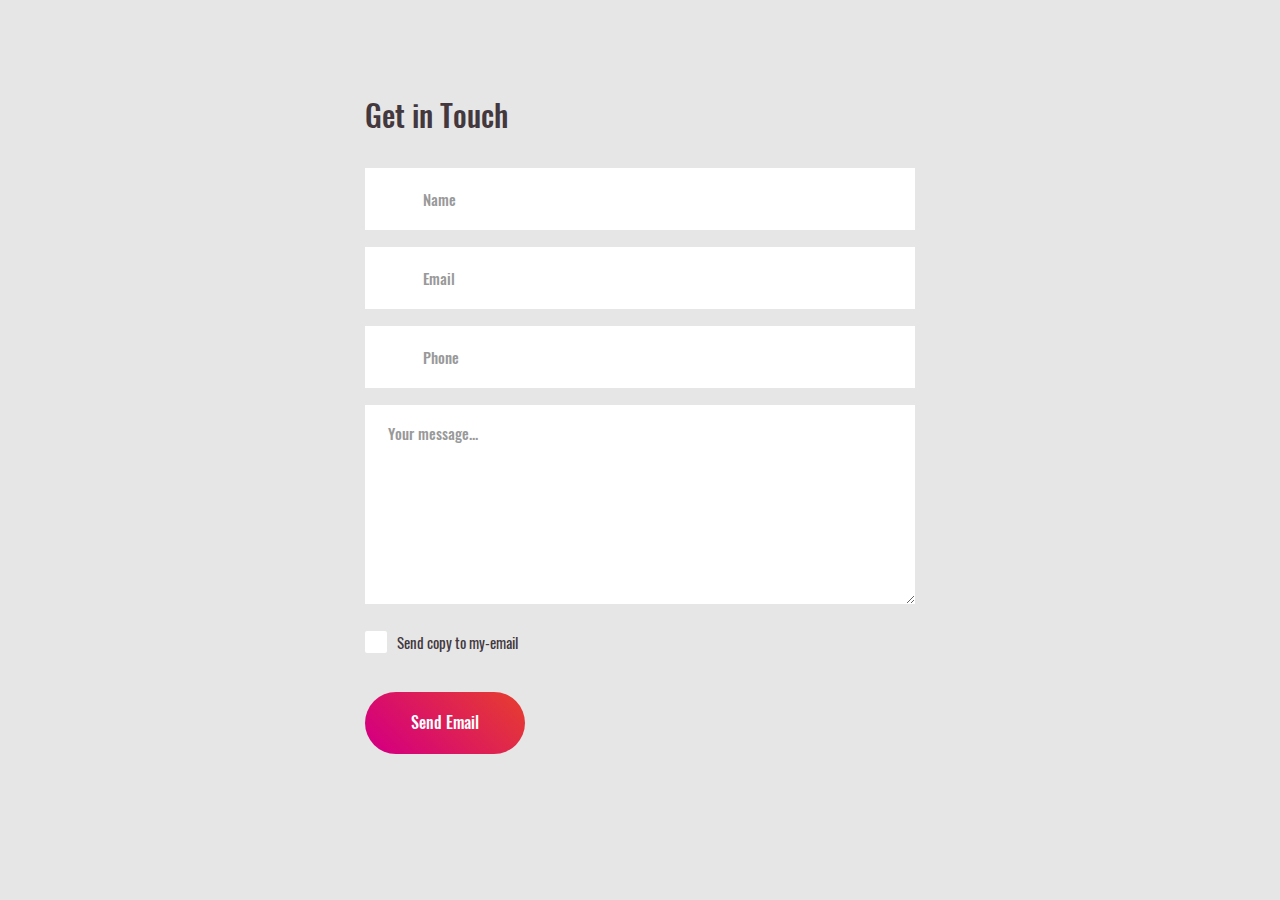
==== contact_patrick/contact_me.html @ 0216057c "added contact page" ====
<!DOCTYPE html>
<html lang="en">
<head>
	<title>Contact V7</title>
	<meta charset="UTF-8">
	<meta name="viewport" content="width=device-width, initial-scale=1">
<!--===============================================================================================-->
	<link rel="icon" type="image/png" href="images/icons/favicon.ico"/>
<!--===============================================================================================-->
	<link rel="stylesheet" type="text/css" href="vendor/bootstrap/css/bootstrap.min.css">
<!--===============================================================================================-->
	<link rel="stylesheet" type="text/css" href="fonts/font-awesome-4.7.0/css/font-awesome.min.css">
<!--===============================================================================================-->
	<link rel="stylesheet" type="text/css" href="fonts/Linearicons-Free-v1.0.0/icon-font.min.css">
<!--===============================================================================================-->
	<link rel="stylesheet" type="text/css" href="vendor/animate/animate.css">
<!--===============================================================================================-->
	<link rel="stylesheet" type="text/css" href="vendor/css-hamburgers/hamburgers.min.css">
<!--===============================================================================================-->
	<link rel="stylesheet" type="text/css" href="vendor/animsition/css/animsition.min.css">
<!--===============================================================================================-->
	<link rel="stylesheet" type="text/css" href="vendor/select2/select2.min.css">
<!--===============================================================================================-->
	<link rel="stylesheet" type="text/css" href="vendor/daterangepicker/daterangepicker.css">
<!--===============================================================================================-->
	<link rel="stylesheet" type="text/css" href="css/util.css">
	<link rel="stylesheet" type="text/css" href="css/main.css">
<!--===============================================================================================-->
</head>
<body>


	<div class="container-contact100">
		<div class="wrap-contact100">
			<form class="contact100-form validate-form">
				<span class="contact100-form-title">
					Get in Touch
				</span>

				<div class="wrap-input100 validate-input" data-validate="Name is required">
					<input class="input100" id="name" type="text" name="name" placeholder="Name">
					<label class="label-input100" for="name">
						<span class="lnr lnr-user"></span>
					</label>
				</div>

				<div class="wrap-input100 validate-input" data-validate = "Valid email is required: ex@abc.xyz">
					<input class="input100" id="email" type="text" name="email" placeholder="Email">
					<label class="label-input100" for="email">
						<span class="lnr lnr-envelope"></span>
					</label>
				</div>

				<div class="wrap-input100 validate-input" data-validate = "Phone is required">
					<input class="input100" id="phone" type="text" name="phone" placeholder="Phone">
					<label class="label-input100" for="phone">
						<span class="lnr lnr-phone-handset"></span>
					</label>
				</div>

				<div class="wrap-input100 validate-input" data-validate = "Message is required">
					<textarea class="input100" name="message" placeholder="Your message..."></textarea>
				</div>

				<div class="contact100-form-checkbox">
					<input class="input-checkbox100" id="ckb1" type="checkbox" name="copy-mail">
					<label class="label-checkbox100" for="ckb1">
						Send copy to my-email
					</label>
				</div>

				<div class="container-contact100-form-btn">
					<div class="wrap-contact100-form-btn">
						<div class="contact100-form-bgbtn"></div>
						<button class="contact100-form-btn">
							Send Email
						</button>
					</div>
				</div>
			</form>
		</div>
	</div>



	<div id="dropDownSelect1"></div>

<!--===============================================================================================-->
	<script src="vendor/jquery/jquery-3.2.1.min.js"></script>
<!--===============================================================================================-->
	<script src="vendor/animsition/js/animsition.min.js"></script>
<!--===============================================================================================-->
	<script src="vendor/bootstrap/js/popper.js"></script>
	<script src="vendor/bootstrap/js/bootstrap.min.js"></script>
<!--===============================================================================================-->
	<script src="vendor/select2/select2.min.js"></script>
<!--===============================================================================================-->
	<script src="vendor/daterangepicker/moment.min.js"></script>
	<script src="vendor/daterangepicker/daterangepicker.js"></script>
<!--===============================================================================================-->
	<script src="vendor/countdowntime/countdowntime.js"></script>
<!--===============================================================================================-->
	<script src="js/main.js"></script>

<!-- Global site tag (gtag.js) - Google Analytics -->
<script async src="https://www.googletagmanager.com/gtag/js?id=UA-23581568-13"></script>
<script>
  window.dataLayer = window.dataLayer || [];
  function gtag(){dataLayer.push(arguments);}
  gtag('js', new Date());

  gtag('config', 'UA-23581568-13');
</script>

</body>
</html>
---- contact_patrick/fonts/Linearicons-Free-v1.0.0/icon-font.min.css ----
/*
Linearicons Free v1.0.0 - https://linearicons.com/free
By Perxis - https://perxis.com
(c) 2014-2015 Perxis.com
License: https://linearicons.com/free/license
*/
@font-face{font-family:Linearicons-Free;src:url(https://cdn.linearicons.com/free/1.0.0/Linearicons-Free.eot);src:url(https://cdn.linearicons.com/free/1.0.0/Linearicons-Free.eot?#iefix) format('embedded-opentype'),url(https://cdn.linearicons.com/free/1.0.0/Linearicons-Free.woff2) format('woff2'),url(https://cdn.linearicons.com/free/1.0.0/Linearicons-Free.ttf) format('truetype'),url(https://cdn.linearicons.com/free/1.0.0/Linearicons-Free.woff) format('woff'),url(https://cdn.linearicons.com/free/1.0.0/Linearicons-Free.svg#Linearicons-Free) format('svg');font-weight:400;font-style:normal}.lnr{font-family:Linearicons-Free;speak:none;font-style:normal;font-weight:400;font-variant:normal;text-transform:none;line-height:1;-webkit-font-smoothing:antialiased;-moz-osx-font-smoothing:grayscale}.lnr-home:before{content:"\e800"}.lnr-apartment:before{content:"\e801"}.lnr-pencil:before{content:"\e802"}.lnr-magic-wand:before{content:"\e803"}.lnr-drop:before{content:"\e804"}.lnr-lighter:before{content:"\e805"}.lnr-poop:before{content:"\e806"}.lnr-sun:before{content:"\e807"}.lnr-moon:before{content:"\e808"}.lnr-cloud:before{content:"\e809"}.lnr-cloud-upload:before{content:"\e80a"}.lnr-cloud-download:before{content:"\e80b"}.lnr-cloud-sync:before{content:"\e80c"}.lnr-cloud-check:before{content:"\e80d"}.lnr-database:before{content:"\e80e"}.lnr-lock:before{content:"\e80f"}.lnr-cog:before{content:"\e810"}.lnr-trash:before{content:"\e811"}.lnr-dice:before{content:"\e812"}.lnr-heart:before{content:"\e813"}.lnr-star:before{content:"\e814"}.lnr-star-half:before{content:"\e815"}.lnr-star-empty:before{content:"\e816"}.lnr-flag:before{content:"\e817"}.lnr-envelope:before{content:"\e818"}.lnr-paperclip:before{content:"\e819"}.lnr-inbox:before{content:"\e81a"}.lnr-eye:before{content:"\e81b"}.lnr-printer:before{content:"\e81c"}.lnr-file-empty:before{content:"\e81d"}.lnr-file-add:before{content:"\e81e"}.lnr-enter:before{content:"\e81f"}.lnr-exit:before{content:"\e820"}.lnr-graduation-hat:before{content:"\e821"}.lnr-license:before{content:"\e822"}.lnr-music-note:before{content:"\e823"}.lnr-film-play:before{content:"\e824"}.lnr-camera-video:before{content:"\e825"}.lnr-camera:before{content:"\e826"}.lnr-picture:before{content:"\e827"}.lnr-book:before{content:"\e828"}.lnr-bookmark:before{content:"\e829"}.lnr-user:before{content:"\e82a"}.lnr-users:before{content:"\e82b"}.lnr-shirt:before{content:"\e82c"}.lnr-store:before{content:"\e82d"}.lnr-cart:before{content:"\e82e"}.lnr-tag:before{content:"\e82f"}.lnr-phone-handset:before{content:"\e830"}.lnr-phone:before{content:"\e831"}.lnr-pushpin:before{content:"\e832"}.lnr-map-marker:before{content:"\e833"}.lnr-map:before{content:"\e834"}.lnr-location:before{content:"\e835"}.lnr-calendar-full:before{content:"\e836"}.lnr-keyboard:before{content:"\e837"}.lnr-spell-check:before{content:"\e838"}.lnr-screen:before{content:"\e839"}.lnr-smartphone:before{content:"\e83a"}.lnr-tablet:before{content:"\e83b"}.lnr-laptop:before{content:"\e83c"}.lnr-laptop-phone:before{content:"\e83d"}.lnr-power-switch:before{content:"\e83e"}.lnr-bubble:before{content:"\e83f"}.lnr-heart-pulse:before{content:"\e840"}.lnr-construction:before{content:"\e841"}.lnr-pie-chart:before{content:"\e842"}.lnr-chart-bars:before{content:"\e843"}.lnr-gift:before{content:"\e844"}.lnr-diamond:before{content:"\e845"}.lnr-linearicons:before{content:"\e846"}.lnr-dinner:before{content:"\e847"}.lnr-coffee-cup:before{content:"\e848"}.lnr-leaf:before{content:"\e849"}.lnr-paw:before{content:"\e84a"}.lnr-rocket:before{content:"\e84b"}.lnr-briefcase:before{content:"\e84c"}.lnr-bus:before{content:"\e84d"}.lnr-car:before{content:"\e84e"}.lnr-train:before{content:"\e84f"}.lnr-bicycle:before{content:"\e850"}.lnr-wheelchair:before{content:"\e851"}.lnr-select:before{content:"\e852"}.lnr-earth:before{content:"\e853"}.lnr-smile:before{content:"\e854"}.lnr-sad:before{content:"\e855"}.lnr-neutral:before{content:"\e856"}.lnr-mustache:before{content:"\e857"}.lnr-alarm:before{content:"\e858"}.lnr-bullhorn:before{content:"\e859"}.lnr-volume-high:before{content:"\e85a"}.lnr-volume-medium:before{content:"\e85b"}.lnr-volume-low:before{content:"\e85c"}.lnr-volume:before{content:"\e85d"}.lnr-mic:before{content:"\e85e"}.lnr-hourglass:before{content:"\e85f"}.lnr-undo:before{content:"\e860"}.lnr-redo:before{content:"\e861"}.lnr-sync:before{content:"\e862"}.lnr-history:before{content:"\e863"}.lnr-clock:before{content:"\e864"}.lnr-download:before{content:"\e865"}.lnr-upload:before{content:"\e866"}.lnr-enter-down:before{content:"\e867"}.lnr-exit-up:before{content:"\e868"}.lnr-bug:before{content:"\e869"}.lnr-code:before{content:"\e86a"}.lnr-link:before{content:"\e86b"}.lnr-unlink:before{content:"\e86c"}.lnr-thumbs-up:before{content:"\e86d"}.lnr-thumbs-down:before{content:"\e86e"}.lnr-magnifier:before{content:"\e86f"}.lnr-cross:before{content:"\e870"}.lnr-menu:before{content:"\e871"}.lnr-list:before{content:"\e872"}.lnr-chevron-up:before{content:"\e873"}.lnr-chevron-down:before{content:"\e874"}.lnr-chevron-left:before{content:"\e875"}.lnr-chevron-right:before{content:"\e876"}.lnr-arrow-up:before{content:"\e877"}.lnr-arrow-down:before{content:"\e878"}.lnr-arrow-left:before{content:"\e879"}.lnr-arrow-right:before{content:"\e87a"}.lnr-move:before{content:"\e87b"}.lnr-warning:before{content:"\e87c"}.lnr-question-circle:before{content:"\e87d"}.lnr-menu-circle:before{content:"\e87e"}.lnr-checkmark-circle:before{content:"\e87f"}.lnr-cross-circle:before{content:"\e880"}.lnr-plus-circle:before{content:"\e881"}.lnr-circle-minus:before{content:"\e882"}.lnr-arrow-up-circle:before{content:"\e883"}.lnr-arrow-down-circle:before{content:"\e884"}.lnr-arrow-left-circle:before{content:"\e885"}.lnr-arrow-right-circle:before{content:"\e886"}.lnr-chevron-up-circle:before{content:"\e887"}.lnr-chevron-down-circle:before{content:"\e888"}.lnr-chevron-left-circle:before{content:"\e889"}.lnr-chevron-right-circle:before{content:"\e88a"}.lnr-crop:before{content:"\e88b"}.lnr-frame-expand:before{content:"\e88c"}.lnr-frame-contract:before{content:"\e88d"}.lnr-layers:before{content:"\e88e"}.lnr-funnel:before{content:"\e88f"}.lnr-text-format:before{content:"\e890"}.lnr-text-format-remove:before{content:"\e891"}.lnr-text-size:before{content:"\e892"}.lnr-bold:before{content:"\e893"}.lnr-italic:before{content:"\e894"}.lnr-underline:before{content:"\e895"}.lnr-strikethrough:before{content:"\e896"}.lnr-highlight:before{content:"\e897"}.lnr-text-align-left:before{content:"\e898"}.lnr-text-align-center:before{content:"\e899"}.lnr-text-align-right:before{content:"\e89a"}.lnr-text-align-justify:before{content:"\e89b"}.lnr-line-spacing:before{content:"\e89c"}.lnr-indent-increase:before{content:"\e89d"}.lnr-indent-decrease:before{content:"\e89e"}.lnr-pilcrow:before{content:"\e89f"}.lnr-direction-ltr:before{content:"\e8a0"}.lnr-direction-rtl:before{content:"\e8a1"}.lnr-page-break:before{content:"\e8a2"}.lnr-sort-alpha-asc:before{content:"\e8a3"}.lnr-sort-amount-asc:before{content:"\e8a4"}.lnr-hand:before{content:"\e8a5"}.lnr-pointer-up:before{content:"\e8a6"}.lnr-pointer-right:before{content:"\e8a7"}.lnr-pointer-down:before{content:"\e8a8"}.lnr-pointer-left:before{content:"\e8a9"}
---- contact_patrick/vendor/css-hamburgers/hamburgers.min.css ----
/*!
 * Hamburgers
 * @description Tasty CSS-animated hamburgers
 * @author Jonathan Suh @jonsuh
 * @site https://jonsuh.com/hamburgers
 * @link https://github.com/jonsuh/hamburgers
 */.hamburger{font:inherit;display:inline-block;overflow:visible;margin:0;padding:15px;cursor:pointer;transition-timing-function:linear;transition-duration:.15s;transition-property:opacity,filter;text-transform:none;color:inherit;border:0;background-color:transparent}.hamburger:hover{opacity:.7}.hamburger-box{position:relative;display:inline-block;width:40px;height:24px}.hamburger-inner{top:50%;display:block;margin-top:-2px}.hamburger-inner,.hamburger-inner:after,.hamburger-inner:before{position:absolute;width:40px;height:4px;transition-timing-function:ease;transition-duration:.15s;transition-property:transform;border-radius:4px;background-color:#000}.hamburger-inner:after,.hamburger-inner:before{display:block;content:''}.hamburger-inner:before{top:-10px}.hamburger-inner:after{bottom:-10px}.hamburger--3dx .hamburger-box{perspective:80px}.hamburger--3dx .hamburger-inner{transition:transform .2s cubic-bezier(.645,.045,.355,1),background-color 0s cubic-bezier(.645,.045,.355,1) .1s}.hamburger--3dx .hamburger-inner:after,.hamburger--3dx .hamburger-inner:before{transition:transform 0s cubic-bezier(.645,.045,.355,1) .1s}.hamburger--3dx.is-active .hamburger-inner{transform:rotateY(180deg);background-color:transparent}.hamburger--3dx.is-active .hamburger-inner:before{transform:translate3d(0,10px,0) rotate(45deg)}.hamburger--3dx.is-active .hamburger-inner:after{transform:translate3d(0,-10px,0) rotate(-45deg)}.hamburger--3dx-r .hamburger-box{perspective:80px}.hamburger--3dx-r .hamburger-inner{transition:transform .2s cubic-bezier(.645,.045,.355,1),background-color 0s cubic-bezier(.645,.045,.355,1) .1s}.hamburger--3dx-r .hamburger-inner:after,.hamburger--3dx-r .hamburger-inner:before{transition:transform 0s cubic-bezier(.645,.045,.355,1) .1s}.hamburger--3dx-r.is-active .hamburger-inner{transform:rotateY(-180deg);background-color:transparent}.hamburger--3dx-r.is-active .hamburger-inner:before{transform:translate3d(0,10px,0) rotate(45deg)}.hamburger--3dx-r.is-active .hamburger-inner:after{transform:translate3d(0,-10px,0) rotate(-45deg)}.hamburger--3dy .hamburger-box{perspective:80px}.hamburger--3dy .hamburger-inner{transition:transform .2s cubic-bezier(.645,.045,.355,1),background-color 0s cubic-bezier(.645,.045,.355,1) .1s}.hamburger--3dy .hamburger-inner:after,.hamburger--3dy .hamburger-inner:before{transition:transform 0s cubic-bezier(.645,.045,.355,1) .1s}.hamburger--3dy.is-active .hamburger-inner{transform:rotateX(-180deg);background-color:transparent}.hamburger--3dy.is-active .hamburger-inner:before{transform:translate3d(0,10px,0) rotate(45deg)}.hamburger--3dy.is-active .hamburger-inner:after{transform:translate3d(0,-10px,0) rotate(-45deg)}.hamburger--3dy-r .hamburger-box{perspective:80px}.hamburger--3dy-r .hamburger-inner{transition:transform .2s cubic-bezier(.645,.045,.355,1),background-color 0s cubic-bezier(.645,.045,.355,1) .1s}.hamburger--3dy-r .hamburger-inner:after,.hamburger--3dy-r .hamburger-inner:before{transition:transform 0s cubic-bezier(.645,.045,.355,1) .1s}.hamburger--3dy-r.is-active .hamburger-inner{transform:rotateX(180deg);background-color:transparent}.hamburger--3dy-r.is-active .hamburger-inner:before{transform:translate3d(0,10px,0) rotate(45deg)}.hamburger--3dy-r.is-active .hamburger-inner:after{transform:translate3d(0,-10px,0) rotate(-45deg)}.hamburger--arrow.is-active .hamburger-inner:before{transform:translate3d(-8px,0,0) rotate(-45deg) scaleX(.7)}.hamburger--arrow.is-active .hamburger-inner:after{transform:translate3d(-8px,0,0) rotate(45deg) scaleX(.7)}.hamburger--arrow-r.is-active .hamburger-inner:before{transform:translate3d(8px,0,0) rotate(45deg) scaleX(.7)}.hamburger--arrow-r.is-active .hamburger-inner:after{transform:translate3d(8px,0,0) rotate(-45deg) scaleX(.7)}.hamburger--arrowalt .hamburger-inner:before{transition:top .1s ease .15s,transform .15s cubic-bezier(.165,.84,.44,1)}.hamburger--arrowalt .hamburger-inner:after{transition:bottom .1s ease .15s,transform .15s cubic-bezier(.165,.84,.44,1)}.hamburger--arrowalt.is-active .hamburger-inner:before{top:0;transition:top .1s ease,transform .15s cubic-bezier(.895,.03,.685,.22) .1s;transform:translate3d(-8px,-10px,0) rotate(-45deg) scaleX(.7)}.hamburger--arrowalt.is-active .hamburger-inner:after{bottom:0;transition:bottom .1s ease,transform .15s cubic-bezier(.895,.03,.685,.22) .1s;transform:translate3d(-8px,10px,0) rotate(45deg) scaleX(.7)}.hamburger--arrowalt-r .hamburger-inner:before{transition:top .1s ease .15s,transform .15s cubic-bezier(.165,.84,.44,1)}.hamburger--arrowalt-r .hamburger-inner:after{transition:bottom .1s ease .15s,transform .15s cubic-bezier(.165,.84,.44,1)}.hamburger--arrowalt-r.is-active .hamburger-inner:before{top:0;transition:top .1s ease,transform .15s cubic-bezier(.895,.03,.685,.22) .1s;transform:translate3d(8px,-10px,0) rotate(45deg) scaleX(.7)}.hamburger--arrowalt-r.is-active .hamburger-inner:after{bottom:0;transition:bottom .1s ease,transform .15s cubic-bezier(.895,.03,.685,.22) .1s;transform:translate3d(8px,10px,0) rotate(-45deg) scaleX(.7)}.hamburger--boring .hamburger-inner,.hamburger--boring .hamburger-inner:after,.hamburger--boring .hamburger-inner:before{transition-property:none}.hamburger--boring.is-active .hamburger-inner{transform:rotate(45deg)}.hamburger--boring.is-active .hamburger-inner:before{top:0;opacity:0}.hamburger--boring.is-active .hamburger-inner:after{bottom:0;transform:rotate(-90deg)}.hamburger--collapse .hamburger-inner{top:auto;bottom:0;transition-delay:.15s;transition-timing-function:cubic-bezier(.55,.055,.675,.19);transition-duration:.15s}.hamburger--collapse .hamburger-inner:after{top:-20px;transition:top .3s cubic-bezier(.33333,.66667,.66667,1) .3s,opacity .1s linear}.hamburger--collapse .hamburger-inner:before{transition:top .12s cubic-bezier(.33333,.66667,.66667,1) .3s,transform .15s cubic-bezier(.55,.055,.675,.19)}.hamburger--collapse.is-active .hamburger-inner{transition-delay:.32s;transition-timing-function:cubic-bezier(.215,.61,.355,1);transform:translate3d(0,-10px,0) rotate(-45deg)}.hamburger--collapse.is-active .hamburger-inner:after{top:0;transition:top .3s cubic-bezier(.33333,0,.66667,.33333),opacity .1s linear .27s;opacity:0}.hamburger--collapse.is-active .hamburger-inner:before{top:0;transition:top .12s cubic-bezier(.33333,0,.66667,.33333) .18s,transform .15s cubic-bezier(.215,.61,.355,1) .42s;transform:rotate(-90deg)}.hamburger--collapse-r .hamburger-inner{top:auto;bottom:0;transition-delay:.15s;transition-timing-function:cubic-bezier(.55,.055,.675,.19);transition-duration:.15s}.hamburger--collapse-r .hamburger-inner:after{top:-20px;transition:top .3s cubic-bezier(.33333,.66667,.66667,1) .3s,opacity .1s linear}.hamburger--collapse-r .hamburger-inner:before{transition:top .12s cubic-bezier(.33333,.66667,.66667,1) .3s,transform .15s cubic-bezier(.55,.055,.675,.19)}.hamburger--collapse-r.is-active .hamburger-inner{transition-delay:.32s;transition-timing-function:cubic-bezier(.215,.61,.355,1);transform:translate3d(0,-10px,0) rotate(45deg)}.hamburger--collapse-r.is-active .hamburger-inner:after{top:0;transition:top .3s cubic-bezier(.33333,0,.66667,.33333),opacity .1s linear .27s;opacity:0}.hamburger--collapse-r.is-active .hamburger-inner:before{top:0;transition:top .12s cubic-bezier(.33333,0,.66667,.33333) .18s,transform .15s cubic-bezier(.215,.61,.355,1) .42s;transform:rotate(90deg)}.hamburger--elastic .hamburger-inner{top:2px;transition-timing-function:cubic-bezier(.68,-.55,.265,1.55);transition-duration:.4s}.hamburger--elastic .hamburger-inner:before{top:10px;transition:opacity .15s ease .4s}.hamburger--elastic .hamburger-inner:after{top:20px;transition:transform .4s cubic-bezier(.68,-.55,.265,1.55)}.hamburger--elastic.is-active .hamburger-inner{transition-delay:.1s;transform:translate3d(0,10px,0) rotate(135deg)}.hamburger--elastic.is-active .hamburger-inner:before{transition-delay:0s;opacity:0}.hamburger--elastic.is-active .hamburger-inner:after{transition-delay:.1s;transform:translate3d(0,-20px,0) rotate(-270deg)}.hamburger--elastic-r .hamburger-inner{top:2px;transition-timing-function:cubic-bezier(.68,-.55,.265,1.55);transition-duration:.4s}.hamburger--elastic-r .hamburger-inner:before{top:10px;transition:opacity .15s ease .4s}.hamburger--elastic-r .hamburger-inner:after{top:20px;transition:transform .4s cubic-bezier(.68,-.55,.265,1.55)}.hamburger--elastic-r.is-active .hamburger-inner{transition-delay:.1s;transform:translate3d(0,10px,0) rotate(-135deg)}.hamburger--elastic-r.is-active .hamburger-inner:before{transition-delay:0s;opacity:0}.hamburger--elastic-r.is-active .hamburger-inner:after{transition-delay:.1s;transform:translate3d(0,-20px,0) rotate(270deg)}.hamburger--emphatic{overflow:hidden}.hamburger--emphatic .hamburger-inner{transition:background-color .2s ease-in .25s}.hamburger--emphatic .hamburger-inner:before{left:0;transition:transform .2s cubic-bezier(.6,.04,.98,.335),top .05s linear .2s,left .2s ease-in .25s}.hamburger--emphatic .hamburger-inner:after{top:10px;right:0;transition:transform .2s cubic-bezier(.6,.04,.98,.335),top .05s linear .2s,right .2s ease-in .25s}.hamburger--emphatic.is-active .hamburger-inner{transition-delay:0s;transition-timing-function:ease-out;background-color:transparent}.hamburger--emphatic.is-active .hamburger-inner:before{top:-80px;left:-80px;transition:left .2s ease-out,top .05s linear .2s,transform .2s cubic-bezier(.075,.82,.165,1) .25s;transform:translate3d(80px,80px,0) rotate(45deg)}.hamburger--emphatic.is-active .hamburger-inner:after{top:-80px;right:-80px;transition:right .2s ease-out,top .05s linear .2s,transform .2s cubic-bezier(.075,.82,.165,1) .25s;transform:translate3d(-80px,80px,0) rotate(-45deg)}.hamburger--emphatic-r{overflow:hidden}.hamburger--emphatic-r .hamburger-inner{transition:background-color .2s ease-in .25s}.hamburger--emphatic-r .hamburger-inner:before{left:0;transition:transform .2s cubic-bezier(.6,.04,.98,.335),top .05s linear .2s,left .2s ease-in .25s}.hamburger--emphatic-r .hamburger-inner:after{top:10px;right:0;transition:transform .2s cubic-bezier(.6,.04,.98,.335),top .05s linear .2s,right .2s ease-in .25s}.hamburger--emphatic-r.is-active .hamburger-inner{transition-delay:0s;transition-timing-function:ease-out;background-color:transparent}.hamburger--emphatic-r.is-active .hamburger-inner:before{top:80px;left:-80px;transition:left .2s ease-out,top .05s linear .2s,transform .2s cubic-bezier(.075,.82,.165,1) .25s;transform:translate3d(80px,-80px,0) rotate(-45deg)}.hamburger--emphatic-r.is-active .hamburger-inner:after{top:80px;right:-80px;transition:right .2s ease-out,top .05s linear .2s,transform .2s cubic-bezier(.075,.82,.165,1) .25s;transform:translate3d(-80px,-80px,0) rotate(45deg)}.hamburger--slider .hamburger-inner{top:2px}.hamburger--slider .hamburger-inner:before{top:10px;transition-timing-function:ease;transition-duration:.2s;transition-property:transform,opacity}.hamburger--slider .hamburger-inner:after{top:20px}.hamburger--slider.is-active .hamburger-inner{transform:translate3d(0,10px,0) rotate(45deg)}.hamburger--slider.is-active .hamburger-inner:before{transform:rotate(-45deg) translate3d(-5.71429px,-6px,0);opacity:0}.hamburger--slider.is-active .hamburger-inner:after{transform:translate3d(0,-20px,0) rotate(-90deg)}.hamburger--slider-r .hamburger-inner{top:2px}.hamburger--slider-r .hamburger-inner:before{top:10px;transition-timing-function:ease;transition-duration:.2s;transition-property:transform,opacity}.hamburger--slider-r .hamburger-inner:after{top:20px}.hamburger--slider-r.is-active .hamburger-inner{transform:translate3d(0,10px,0) rotate(-45deg)}.hamburger--slider-r.is-active .hamburger-inner:before{transform:rotate(45deg) translate3d(5.71429px,-6px,0);opacity:0}.hamburger--slider-r.is-active .hamburger-inner:after{transform:translate3d(0,-20px,0) rotate(90deg)}.hamburger--spring .hamburger-inner{top:2px;transition:background-color 0s linear .15s}.hamburger--spring .hamburger-inner:before{top:10px;transition:top .12s cubic-bezier(.33333,.66667,.66667,1) .3s,transform .15s cubic-bezier(.55,.055,.675,.19)}.hamburger--spring .hamburger-inner:after{top:20px;transition:top .3s cubic-bezier(.33333,.66667,.66667,1) .3s,transform .15s cubic-bezier(.55,.055,.675,.19)}.hamburger--spring.is-active .hamburger-inner{transition-delay:.32s;background-color:transparent}.hamburger--spring.is-active .hamburger-inner:before{top:0;transition:top .12s cubic-bezier(.33333,0,.66667,.33333) .18s,transform .15s cubic-bezier(.215,.61,.355,1) .32s;transform:translate3d(0,10px,0) rotate(45deg)}.hamburger--spring.is-active .hamburger-inner:after{top:0;transition:top .3s cubic-bezier(.33333,0,.66667,.33333),transform .15s cubic-bezier(.215,.61,.355,1) .32s;transform:translate3d(0,10px,0) rotate(-45deg)}.hamburger--spring-r .hamburger-inner{top:auto;bottom:0;transition-delay:0s;transition-timing-function:cubic-bezier(.55,.055,.675,.19);transition-duration:.15s}.hamburger--spring-r .hamburger-inner:after{top:-20px;transition:top .3s cubic-bezier(.33333,.66667,.66667,1) .3s,opacity 0s linear}.hamburger--spring-r .hamburger-inner:before{transition:top .12s cubic-bezier(.33333,.66667,.66667,1) .3s,transform .15s cubic-bezier(.55,.055,.675,.19)}.hamburger--spring-r.is-active .hamburger-inner{transition-delay:.32s;transition-timing-function:cubic-bezier(.215,.61,.355,1);transform:translate3d(0,-10px,0) rotate(-45deg)}.hamburger--spring-r.is-active .hamburger-inner:after{top:0;transition:top .3s cubic-bezier(.33333,0,.66667,.33333),opacity 0s linear .32s;opacity:0}.hamburger--spring-r.is-active .hamburger-inner:before{top:0;transition:top .12s cubic-bezier(.33333,0,.66667,.33333) .18s,transform .15s cubic-bezier(.215,.61,.355,1) .32s;transform:rotate(90deg)}.hamburger--stand .hamburger-inner{transition:transform .1s cubic-bezier(.55,.055,.675,.19) .22s,background-color 0s linear .1s}.hamburger--stand .hamburger-inner:before{transition:top .1s ease-in .1s,transform .1s cubic-bezier(.55,.055,.675,.19) 0s}.hamburger--stand .hamburger-inner:after{transition:bottom .1s ease-in .1s,transform .1s cubic-bezier(.55,.055,.675,.19) 0s}.hamburger--stand.is-active .hamburger-inner{transition:transform .1s cubic-bezier(.215,.61,.355,1) 0s,background-color 0s linear .22s;transform:rotate(90deg);background-color:transparent}.hamburger--stand.is-active .hamburger-inner:before{top:0;transition:top .1s ease-out .12s,transform .1s cubic-bezier(.215,.61,.355,1) .22s;transform:rotate(-45deg)}.hamburger--stand.is-active .hamburger-inner:after{bottom:0;transition:bottom .1s ease-out .12s,transform .1s cubic-bezier(.215,.61,.355,1) .22s;transform:rotate(45deg)}.hamburger--stand-r .hamburger-inner{transition:transform .1s cubic-bezier(.55,.055,.675,.19) .22s,background-color 0s linear .1s}.hamburger--stand-r .hamburger-inner:before{transition:top .1s ease-in .1s,transform .1s cubic-bezier(.55,.055,.675,.19) 0s}.hamburger--stand-r .hamburger-inner:after{transition:bottom .1s ease-in .1s,transform .1s cubic-bezier(.55,.055,.675,.19) 0s}.hamburger--stand-r.is-active .hamburger-inner{transition:transform .1s cubic-bezier(.215,.61,.355,1) 0s,background-color 0s linear .22s;transform:rotate(-90deg);background-color:transparent}.hamburger--stand-r.is-active .hamburger-inner:before{top:0;transition:top .1s ease-out .12s,transform .1s cubic-bezier(.215,.61,.355,1) .22s;transform:rotate(-45deg)}.hamburger--stand-r.is-active .hamburger-inner:after{bottom:0;transition:bottom .1s ease-out .12s,transform .1s cubic-bezier(.215,.61,.355,1) .22s;transform:rotate(45deg)}.hamburger--spin .hamburger-inner{transition-timing-function:cubic-bezier(.55,.055,.675,.19);transition-duration:.3s}.hamburger--spin .hamburger-inner:before{transition:top .1s ease-in .34s,opacity .1s ease-in}.hamburger--spin .hamburger-inner:after{transition:bottom .1s ease-in .34s,transform .3s cubic-bezier(.55,.055,.675,.19)}.hamburger--spin.is-active .hamburger-inner{transition-delay:.14s;transition-timing-function:cubic-bezier(.215,.61,.355,1);transform:rotate(225deg)}.hamburger--spin.is-active .hamburger-inner:before{top:0;transition:top .1s ease-out,opacity .1s ease-out .14s;opacity:0}.hamburger--spin.is-active .hamburger-inner:after{bottom:0;transition:bottom .1s ease-out,transform .3s cubic-bezier(.215,.61,.355,1) .14s;transform:rotate(-90deg)}.hamburger--spin-r .hamburger-inner{transition-timing-function:cubic-bezier(.55,.055,.675,.19);transition-duration:.3s}.hamburger--spin-r .hamburger-inner:before{transition:top .1s ease-in .34s,opacity .1s ease-in}.hamburger--spin-r .hamburger-inner:after{transition:bottom .1s ease-in .34s,transform .3s cubic-bezier(.55,.055,.675,.19)}.hamburger--spin-r.is-active .hamburger-inner{transition-delay:.14s;transition-timing-function:cubic-bezier(.215,.61,.355,1);transform:rotate(-225deg)}.hamburger--spin-r.is-active .hamburger-inner:before{top:0;transition:top .1s ease-out,opacity .1s ease-out .14s;opacity:0}.hamburger--spin-r.is-active .hamburger-inner:after{bottom:0;transition:bottom .1s ease-out,transform .3s cubic-bezier(.215,.61,.355,1) .14s;transform:rotate(90deg)}.hamburger--squeeze .hamburger-inner{transition-timing-function:cubic-bezier(.55,.055,.675,.19);transition-duration:.1s}.hamburger--squeeze .hamburger-inner:before{transition:top .1s ease .14s,opacity .1s ease}.hamburger--squeeze .hamburger-inner:after{transition:bottom .1s ease .14s,transform .1s cubic-bezier(.55,.055,.675,.19)}.hamburger--squeeze.is-active .hamburger-inner{transition-delay:.14s;transition-timing-function:cubic-bezier(.215,.61,.355,1);transform:rotate(45deg)}.hamburger--squeeze.is-active .hamburger-inner:before{top:0;transition:top .1s ease,opacity .1s ease .14s;opacity:0}.hamburger--squeeze.is-active .hamburger-inner:after{bottom:0;transition:bottom .1s ease,transform .1s cubic-bezier(.215,.61,.355,1) .14s;transform:rotate(-90deg)}.hamburger--vortex .hamburger-inner{transition-timing-function:cubic-bezier(.19,1,.22,1);transition-duration:.3s}.hamburger--vortex .hamburger-inner:after,.hamburger--vortex .hamburger-inner:before{transition-delay:.1s;transition-timing-function:linear;transition-duration:0s}.hamburger--vortex .hamburger-inner:before{transition-property:top,opacity}.hamburger--vortex .hamburger-inner:after{transition-property:bottom,transform}.hamburger--vortex.is-active .hamburger-inner{transition-timing-function:cubic-bezier(.19,1,.22,1);transform:rotate(765deg)}.hamburger--vortex.is-active .hamburger-inner:after,.hamburger--vortex.is-active .hamburger-inner:before{transition-delay:0s}.hamburger--vortex.is-active .hamburger-inner:before{top:0;opacity:0}.hamburger--vortex.is-active .hamburger-inner:after{bottom:0;transform:rotate(90deg)}.hamburger--vortex-r .hamburger-inner{transition-timing-function:cubic-bezier(.19,1,.22,1);transition-duration:.3s}.hamburger--vortex-r .hamburger-inner:after,.hamburger--vortex-r .hamburger-inner:before{transition-delay:.1s;transition-timing-function:linear;transition-duration:0s}.hamburger--vortex-r .hamburger-inner:before{transition-property:top,opacity}.hamburger--vortex-r .hamburger-inner:after{transition-property:bottom,transform}.hamburger--vortex-r.is-active .hamburger-inner{transition-timing-function:cubic-bezier(.19,1,.22,1);transform:rotate(-765deg)}.hamburger--vortex-r.is-active .hamburger-inner:after,.hamburger--vortex-r.is-active .hamburger-inner:before{transition-delay:0s}.hamburger--vortex-r.is-active .hamburger-inner:before{top:0;opacity:0}.hamburger--vortex-r.is-active .hamburger-inner:after{bottom:0;transform:rotate(-90deg)}
---- contact_patrick/vendor/daterangepicker/daterangepicker.css ----
.daterangepicker {
  position: absolute;
  color: inherit;
  background-color: #fff;
  border-radius: 4px;
  width: 278px;
  padding: 4px;
  margin-top: 1px;
  top: 100px;
  left: 20px;
  /* Calendars */ }
  .daterangepicker:before, .daterangepicker:after {
    position: absolute;
    display: inline-block;
    border-bottom-color: rgba(0, 0, 0, 0.2);
    content: ''; }
  .daterangepicker:before {
    top: -7px;
    border-right: 7px solid transparent;
    border-left: 7px solid transparent;
    border-bottom: 7px solid #ccc; }
  .daterangepicker:after {
    top: -6px;
    border-right: 6px solid transparent;
    border-bottom: 6px solid #fff;
    border-left: 6px solid transparent; }
  .daterangepicker.opensleft:before {
    right: 9px; }
  .daterangepicker.opensleft:after {
    right: 10px; }
  .daterangepicker.openscenter:before {
    left: 0;
    right: 0;
    width: 0;
    margin-left: auto;
    margin-right: auto; }
  .daterangepicker.openscenter:after {
    left: 0;
    right: 0;
    width: 0;
    margin-left: auto;
    margin-right: auto; }
  .daterangepicker.opensright:before {
    left: 9px; }
  .daterangepicker.opensright:after {
    left: 10px; }
  .daterangepicker.dropup {
    margin-top: -5px; }
    .daterangepicker.dropup:before {
      top: initial;
      bottom: -7px;
      border-bottom: initial;
      border-top: 7px solid #ccc; }
    .daterangepicker.dropup:after {
      top: initial;
      bottom: -6px;
      border-bottom: initial;
      border-top: 6px solid #fff; }
  .daterangepicker.dropdown-menu {
    max-width: none;
    z-index: 3001; }
  .daterangepicker.single .ranges, .daterangepicker.single .calendar {
    float: none; }
  .daterangepicker.show-calendar .calendar {
    display: block; }
  .daterangepicker .calendar {
    display: none;
    max-width: 270px;
    margin: 4px; }
    .daterangepicker .calendar.single .calendar-table {
      border: none; }
    .daterangepicker .calendar th, .daterangepicker .calendar td {
      white-space: nowrap;
      text-align: center;
      min-width: 32px; }
  .daterangepicker .calendar-table {
    border: 1px solid #fff;
    padding: 4px;
    border-radius: 4px;
    background-color: #fff; }
  .daterangepicker table {
    width: 100%;
    margin: 0; }
  .daterangepicker td, .daterangepicker th {
    text-align: center;
    width: 20px;
    height: 20px;
    border-radius: 4px;
    border: 1px solid transparent;
    white-space: nowrap;
    cursor: pointer; }
    .daterangepicker td.available:hover, .daterangepicker th.available:hover {
      background-color: #eee;
      border-color: transparent;
      color: inherit; }
    .daterangepicker td.week, .daterangepicker th.week {
      font-size: 80%;
      color: #ccc; }
  .daterangepicker td.off, .daterangepicker td.off.in-range, .daterangepicker td.off.start-date, .daterangepicker td.off.end-date {
    background-color: #fff;
    border-color: transparent;
    color: #999; }
  .daterangepicker td.in-range {
    background-color: #ebf4f8;
    border-color: transparent;
    color: #000;
    border-radius: 0; }
  .daterangepicker td.start-date {
    border-radius: 4px 0 0 4px; }
  .daterangepicker td.end-date {
    border-radius: 0 4px 4px 0; }
  .daterangepicker td.start-date.end-date {
    border-radius: 4px; }
  .daterangepicker td.active, .daterangepicker td.active:hover {
    background-color: #357ebd;
    border-color: transparent;
    color: #fff; }
  .daterangepicker th.month {
    width: auto; }
  .daterangepicker td.disabled, .daterangepicker option.disabled {
    color: #999;
    cursor: not-allowed;
    text-decoration: line-through; }
  .daterangepicker select.monthselect, .daterangepicker select.yearselect {
    font-size: 12px;
    padding: 1px;
    height: auto;
    margin: 0;
    cursor: default; }
  .daterangepicker select.monthselect {
    margin-right: 2%;
    width: 56%; }
  .daterangepicker select.yearselect {
    width: 40%; }
  .daterangepicker select.hourselect, .daterangepicker select.minuteselect, .daterangepicker select.secondselect, .daterangepicker select.ampmselect {
    width: 50px;
    margin-bottom: 0; }
  .daterangepicker .input-mini {
    border: 1px solid #ccc;
    border-radius: 4px;
    color: #555;
    height: 30px;
    line-height: 30px;
    display: block;
    vertical-align: middle;
    margin: 0 0 5px 0;
    padding: 0 6px 0 28px;
    width: 100%; }
    .daterangepicker .input-mini.active {
      border: 1px solid #08c;
      border-radius: 4px; }
  .daterangepicker .daterangepicker_input {
    position: relative; }
    .daterangepicker .daterangepicker_input i {
      position: absolute;
      left: 8px;
      top: 8px; }
  .daterangepicker.rtl .input-mini {
    padding-right: 28px;
    padding-left: 6px; }
  .daterangepicker.rtl .daterangepicker_input i {
    left: auto;
    right: 8px; }
  .daterangepicker .calendar-time {
    text-align: center;
    margin: 5px auto;
    line-height: 30px;
    position: relative;
    padding-left: 28px; }
    .daterangepicker .calendar-time select.disabled {
      color: #ccc;
      cursor: not-allowed; }

.ranges {
  font-size: 11px;
  float: none;
  margin: 4px;
  text-align: left; }
  .ranges ul {
    list-style: none;
    margin: 0 auto;
    padding: 0;
    width: 100%; }
  .ranges li {
    font-size: 13px;
    background-color: #f5f5f5;
    border: 1px solid #f5f5f5;
    border-radius: 4px;
    color: #08c;
    padding: 3px 12px;
    margin-bottom: 8px;
    cursor: pointer; }
    .ranges li:hover {
      background-color: #08c;
      border: 1px solid #08c;
      color: #fff; }
    .ranges li.active {
      background-color: #08c;
      border: 1px solid #08c;
      color: #fff; }

/*  Larger Screen Styling */
@media (min-width: 564px) {
  .daterangepicker {
    width: auto; }
    .daterangepicker .ranges ul {
      width: 160px; }
    .daterangepicker.single .ranges ul {
      width: 100%; }
    .daterangepicker.single .calendar.left {
      clear: none; }
    .daterangepicker.single.ltr .ranges, .daterangepicker.single.ltr .calendar {
      float: left; }
    .daterangepicker.single.rtl .ranges, .daterangepicker.single.rtl .calendar {
      float: right; }
    .daterangepicker.ltr {
      direction: ltr;
      text-align: left; }
      .daterangepicker.ltr .calendar.left {
        clear: left;
        margin-right: 0; }
        .daterangepicker.ltr .calendar.left .calendar-table {
          border-right: none;
          border-top-right-radius: 0;
          border-bottom-right-radius: 0; }
      .daterangepicker.ltr .calendar.right {
        margin-left: 0; }
        .daterangepicker.ltr .calendar.right .calendar-table {
          border-left: none;
          border-top-left-radius: 0;
          border-bottom-left-radius: 0; }
      .daterangepicker.ltr .left .daterangepicker_input {
        padding-right: 12px; }
      .daterangepicker.ltr .calendar.left .calendar-table {
        padding-right: 12px; }
      .daterangepicker.ltr .ranges, .daterangepicker.ltr .calendar {
        float: left; }
    .daterangepicker.rtl {
      direction: rtl;
      text-align: right; }
      .daterangepicker.rtl .calendar.left {
        clear: right;
        margin-left: 0; }
        .daterangepicker.rtl .calendar.left .calendar-table {
          border-left: none;
          border-top-left-radius: 0;
          border-bottom-left-radius: 0; }
      .daterangepicker.rtl .calendar.right {
        margin-right: 0; }
        .daterangepicker.rtl .calendar.right .calendar-table {
          border-right: none;
          border-top-right-radius: 0;
          border-bottom-right-radius: 0; }
      .daterangepicker.rtl .left .daterangepicker_input {
        padding-left: 12px; }
      .daterangepicker.rtl .calendar.left .calendar-table {
        padding-left: 12px; }
      .daterangepicker.rtl .ranges, .daterangepicker.rtl .calendar {
        text-align: right;
        float: right; } }
@media (min-width: 730px) {
  .daterangepicker .ranges {
    width: auto; }
  .daterangepicker.ltr .ranges {
    float: left; }
  .daterangepicker.rtl .ranges {
    float: right; }
  .daterangepicker .calendar.left {
    clear: none !important; } }
---- contact_patrick/css/util.css ----
/*[ FONT SIZE ]
///////////////////////////////////////////////////////////
*/
.fs-1 {font-size: 1px;}
.fs-2 {font-size: 2px;}
.fs-3 {font-size: 3px;}
.fs-4 {font-size: 4px;}
.fs-5 {font-size: 5px;}
.fs-6 {font-size: 6px;}
.fs-7 {font-size: 7px;}
.fs-8 {font-size: 8px;}
.fs-9 {font-size: 9px;}
.fs-10 {font-size: 10px;}
.fs-11 {font-size: 11px;}
.fs-12 {font-size: 12px;}
.fs-13 {font-size: 13px;}
.fs-14 {font-size: 14px;}
.fs-15 {font-size: 15px;}
.fs-16 {font-size: 16px;}
.fs-17 {font-size: 17px;}
.fs-18 {font-size: 18px;}
.fs-19 {font-size: 19px;}
.fs-20 {font-size: 20px;}
.fs-21 {font-size: 21px;}
.fs-22 {font-size: 22px;}
.fs-23 {font-size: 23px;}
.fs-24 {font-size: 24px;}
.fs-25 {font-size: 25px;}
.fs-26 {font-size: 26px;}
.fs-27 {font-size: 27px;}
.fs-28 {font-size: 28px;}
.fs-29 {font-size: 29px;}
.fs-30 {font-size: 30px;}
.fs-31 {font-size: 31px;}
.fs-32 {font-size: 32px;}
.fs-33 {font-size: 33px;}
.fs-34 {font-size: 34px;}
.fs-35 {font-size: 35px;}
.fs-36 {font-size: 36px;}
.fs-37 {font-size: 37px;}
.fs-38 {font-size: 38px;}
.fs-39 {font-size: 39px;}
.fs-40 {font-size: 40px;}
.fs-41 {font-size: 41px;}
.fs-42 {font-size: 42px;}
.fs-43 {font-size: 43px;}
.fs-44 {font-size: 44px;}
.fs-45 {font-size: 45px;}
.fs-46 {font-size: 46px;}
.fs-47 {font-size: 47px;}
.fs-48 {font-size: 48px;}
.fs-49 {font-size: 49px;}
.fs-50 {font-size: 50px;}
.fs-51 {font-size: 51px;}
.fs-52 {font-size: 52px;}
.fs-53 {font-size: 53px;}
.fs-54 {font-size: 54px;}
.fs-55 {font-size: 55px;}
.fs-56 {font-size: 56px;}
.fs-57 {font-size: 57px;}
.fs-58 {font-size: 58px;}
.fs-59 {font-size: 59px;}
.fs-60 {font-size: 60px;}
.fs-61 {font-size: 61px;}
.fs-62 {font-size: 62px;}
.fs-63 {font-size: 63px;}
.fs-64 {font-size: 64px;}
.fs-65 {font-size: 65px;}
.fs-66 {font-size: 66px;}
.fs-67 {font-size: 67px;}
.fs-68 {font-size: 68px;}
.fs-69 {font-size: 69px;}
.fs-70 {font-size: 70px;}
.fs-71 {font-size: 71px;}
.fs-72 {font-size: 72px;}
.fs-73 {font-size: 73px;}
.fs-74 {font-size: 74px;}
.fs-75 {font-size: 75px;}
.fs-76 {font-size: 76px;}
.fs-77 {font-size: 77px;}
.fs-78 {font-size: 78px;}
.fs-79 {font-size: 79px;}
.fs-80 {font-size: 80px;}
.fs-81 {font-size: 81px;}
.fs-82 {font-size: 82px;}
.fs-83 {font-size: 83px;}
.fs-84 {font-size: 84px;}
.fs-85 {font-size: 85px;}
.fs-86 {font-size: 86px;}
.fs-87 {font-size: 87px;}
.fs-88 {font-size: 88px;}
.fs-89 {font-size: 89px;}
.fs-90 {font-size: 90px;}
.fs-91 {font-size: 91px;}
.fs-92 {font-size: 92px;}
.fs-93 {font-size: 93px;}
.fs-94 {font-size: 94px;}
.fs-95 {font-size: 95px;}
.fs-96 {font-size: 96px;}
.fs-97 {font-size: 97px;}
.fs-98 {font-size: 98px;}
.fs-99 {font-size: 99px;}
.fs-100 {font-size: 100px;}
.fs-101 {font-size: 101px;}
.fs-102 {font-size: 102px;}
.fs-103 {font-size: 103px;}
.fs-104 {font-size: 104px;}
.fs-105 {font-size: 105px;}
.fs-106 {font-size: 106px;}
.fs-107 {font-size: 107px;}
.fs-108 {font-size: 108px;}
.fs-109 {font-size: 109px;}
.fs-110 {font-size: 110px;}
.fs-111 {font-size: 111px;}
.fs-112 {font-size: 112px;}
.fs-113 {font-size: 113px;}
.fs-114 {font-size: 114px;}
.fs-115 {font-size: 115px;}
.fs-116 {font-size: 116px;}
.fs-117 {font-size: 117px;}
.fs-118 {font-size: 118px;}
.fs-119 {font-size: 119px;}
.fs-120 {font-size: 120px;}
.fs-121 {font-size: 121px;}
.fs-122 {font-size: 122px;}
.fs-123 {font-size: 123px;}
.fs-124 {font-size: 124px;}
.fs-125 {font-size: 125px;}
.fs-126 {font-size: 126px;}
.fs-127 {font-size: 127px;}
.fs-128 {font-size: 128px;}
.fs-129 {font-size: 129px;}
.fs-130 {font-size: 130px;}
.fs-131 {font-size: 131px;}
.fs-132 {font-size: 132px;}
.fs-133 {font-size: 133px;}
.fs-134 {font-size: 134px;}
.fs-135 {font-size: 135px;}
.fs-136 {font-size: 136px;}
.fs-137 {font-size: 137px;}
.fs-138 {font-size: 138px;}
.fs-139 {font-size: 139px;}
.fs-140 {font-size: 140px;}
.fs-141 {font-size: 141px;}
.fs-142 {font-size: 142px;}
.fs-143 {font-size: 143px;}
.fs-144 {font-size: 144px;}
.fs-145 {font-size: 145px;}
.fs-146 {font-size: 146px;}
.fs-147 {font-size: 147px;}
.fs-148 {font-size: 148px;}
.fs-149 {font-size: 149px;}
.fs-150 {font-size: 150px;}
.fs-151 {font-size: 151px;}
.fs-152 {font-size: 152px;}
.fs-153 {font-size: 153px;}
.fs-154 {font-size: 154px;}
.fs-155 {font-size: 155px;}
.fs-156 {font-size: 156px;}
.fs-157 {font-size: 157px;}
.fs-158 {font-size: 158px;}
.fs-159 {font-size: 159px;}
.fs-160 {font-size: 160px;}
.fs-161 {font-size: 161px;}
.fs-162 {font-size: 162px;}
.fs-163 {font-size: 163px;}
.fs-164 {font-size: 164px;}
.fs-165 {font-size: 165px;}
.fs-166 {font-size: 166px;}
.fs-167 {font-size: 167px;}
.fs-168 {font-size: 168px;}
.fs-169 {font-size: 169px;}
.fs-170 {font-size: 170px;}
.fs-171 {font-size: 171px;}
.fs-172 {font-size: 172px;}
.fs-173 {font-size: 173px;}
.fs-174 {font-size: 174px;}
.fs-175 {font-size: 175px;}
.fs-176 {font-size: 176px;}
.fs-177 {font-size: 177px;}
.fs-178 {font-size: 178px;}
.fs-179 {font-size: 179px;}
.fs-180 {font-size: 180px;}
.fs-181 {font-size: 181px;}
.fs-182 {font-size: 182px;}
.fs-183 {font-size: 183px;}
.fs-184 {font-size: 184px;}
.fs-185 {font-size: 185px;}
.fs-186 {font-size: 186px;}
.fs-187 {font-size: 187px;}
.fs-188 {font-size: 188px;}
.fs-189 {font-size: 189px;}
.fs-190 {font-size: 190px;}
.fs-191 {font-size: 191px;}
.fs-192 {font-size: 192px;}
.fs-193 {font-size: 193px;}
.fs-194 {font-size: 194px;}
.fs-195 {font-size: 195px;}
.fs-196 {font-size: 196px;}
.fs-197 {font-size: 197px;}
.fs-198 {font-size: 198px;}
.fs-199 {font-size: 199px;}
.fs-200 {font-size: 200px;}

/*[ PADDING ]
///////////////////////////////////////////////////////////
*/
.p-t-0 {padding-top: 0px;}
.p-t-1 {padding-top: 1px;}
.p-t-2 {padding-top: 2px;}
.p-t-3 {padding-top: 3px;}
.p-t-4 {padding-top: 4px;}
.p-t-5 {padding-top: 5px;}
.p-t-6 {padding-top: 6px;}
.p-t-7 {padding-top: 7px;}
.p-t-8 {padding-top: 8px;}
.p-t-9 {padding-top: 9px;}
.p-t-10 {padding-top: 10px;}
.p-t-11 {padding-top: 11px;}
.p-t-12 {padding-top: 12px;}
.p-t-13 {padding-top: 13px;}
.p-t-14 {padding-top: 14px;}
.p-t-15 {padding-top: 15px;}
.p-t-16 {padding-top: 16px;}
.p-t-17 {padding-top: 17px;}
.p-t-18 {padding-top: 18px;}
.p-t-19 {padding-top: 19px;}
.p-t-20 {padding-top: 20px;}
.p-t-21 {padding-top: 21px;}
.p-t-22 {padding-top: 22px;}
.p-t-23 {padding-top: 23px;}
.p-t-24 {padding-top: 24px;}
.p-t-25 {padding-top: 25px;}
.p-t-26 {padding-top: 26px;}
.p-t-27 {padding-top: 27px;}
.p-t-28 {padding-top: 28px;}
.p-t-29 {padding-top: 29px;}
.p-t-30 {padding-top: 30px;}
.p-t-31 {padding-top: 31px;}
.p-t-32 {padding-top: 32px;}
.p-t-33 {padding-top: 33px;}
.p-t-34 {padding-top: 34px;}
.p-t-35 {padding-top: 35px;}
.p-t-36 {padding-top: 36px;}
.p-t-37 {padding-top: 37px;}
.p-t-38 {padding-top: 38px;}
.p-t-39 {padding-top: 39px;}
.p-t-40 {padding-top: 40px;}
.p-t-41 {padding-top: 41px;}
.p-t-42 {padding-top: 42px;}
.p-t-43 {padding-top: 43px;}
.p-t-44 {padding-top: 44px;}
.p-t-45 {padding-top: 45px;}
.p-t-46 {padding-top: 46px;}
.p-t-47 {padding-top: 47px;}
.p-t-48 {padding-top: 48px;}
.p-t-49 {padding-top: 49px;}
.p-t-50 {padding-top: 50px;}
.p-t-51 {padding-top: 51px;}
.p-t-52 {padding-top: 52px;}
.p-t-53 {padding-top: 53px;}
.p-t-54 {padding-top: 54px;}
.p-t-55 {padding-top: 55px;}
.p-t-56 {padding-top: 56px;}
.p-t-57 {padding-top: 57px;}
.p-t-58 {padding-top: 58px;}
.p-t-59 {padding-top: 59px;}
.p-t-60 {padding-top: 60px;}
.p-t-61 {padding-top: 61px;}
.p-t-62 {padding-top: 62px;}
.p-t-63 {padding-top: 63px;}
.p-t-64 {padding-top: 64px;}
.p-t-65 {padding-top: 65px;}
.p-t-66 {padding-top: 66px;}
.p-t-67 {padding-top: 67px;}
.p-t-68 {padding-top: 68px;}
.p-t-69 {padding-top: 69px;}
.p-t-70 {padding-top: 70px;}
.p-t-71 {padding-top: 71px;}
.p-t-72 {padding-top: 72px;}
.p-t-73 {padding-top: 73px;}
.p-t-74 {padding-top: 74px;}
.p-t-75 {padding-top: 75px;}
.p-t-76 {padding-top: 76px;}
.p-t-77 {padding-top: 77px;}
.p-t-78 {padding-top: 78px;}
.p-t-79 {padding-top: 79px;}
.p-t-80 {padding-top: 80px;}
.p-t-81 {padding-top: 81px;}
.p-t-82 {padding-top: 82px;}
.p-t-83 {padding-top: 83px;}
.p-t-84 {padding-top: 84px;}
.p-t-85 {padding-top: 85px;}
.p-t-86 {padding-top: 86px;}
.p-t-87 {padding-top: 87px;}
.p-t-88 {padding-top: 88px;}
.p-t-89 {padding-top: 89px;}
.p-t-90 {padding-top: 90px;}
.p-t-91 {padding-top: 91px;}
.p-t-92 {padding-top: 92px;}
.p-t-93 {padding-top: 93px;}
.p-t-94 {padding-top: 94px;}
.p-t-95 {padding-top: 95px;}
.p-t-96 {padding-top: 96px;}
.p-t-97 {padding-top: 97px;}
.p-t-98 {padding-top: 98px;}
.p-t-99 {padding-top: 99px;}
.p-t-100 {padding-top: 100px;}
.p-t-101 {padding-top: 101px;}
.p-t-102 {padding-top: 102px;}
.p-t-103 {padding-top: 103px;}
.p-t-104 {padding-top: 104px;}
.p-t-105 {padding-top: 105px;}
.p-t-106 {padding-top: 106px;}
.p-t-107 {padding-top: 107px;}
.p-t-108 {padding-top: 108px;}
.p-t-109 {padding-top: 109px;}
.p-t-110 {padding-top: 110px;}
.p-t-111 {padding-top: 111px;}
.p-t-112 {padding-top: 112px;}
.p-t-113 {padding-top: 113px;}
.p-t-114 {padding-top: 114px;}
.p-t-115 {padding-top: 115px;}
.p-t-116 {padding-top: 116px;}
.p-t-117 {padding-top: 117px;}
.p-t-118 {padding-top: 118px;}
.p-t-119 {padding-top: 119px;}
.p-t-120 {padding-top: 120px;}
.p-t-121 {padding-top: 121px;}
.p-t-122 {padding-top: 122px;}
.p-t-123 {padding-top: 123px;}
.p-t-124 {padding-top: 124px;}
.p-t-125 {padding-top: 125px;}
.p-t-126 {padding-top: 126px;}
.p-t-127 {padding-top: 127px;}
.p-t-128 {padding-top: 128px;}
.p-t-129 {padding-top: 129px;}
.p-t-130 {padding-top: 130px;}
.p-t-131 {padding-top: 131px;}
.p-t-132 {padding-top: 132px;}
.p-t-133 {padding-top: 133px;}
.p-t-134 {padding-top: 134px;}
.p-t-135 {padding-top: 135px;}
.p-t-136 {padding-top: 136px;}
.p-t-137 {padding-top: 137px;}
.p-t-138 {padding-top: 138px;}
.p-t-139 {padding-top: 139px;}
.p-t-140 {padding-top: 140px;}
.p-t-141 {padding-top: 141px;}
.p-t-142 {padding-top: 142px;}
.p-t-143 {padding-top: 143px;}
.p-t-144 {padding-top: 144px;}
.p-t-145 {padding-top: 145px;}
.p-t-146 {padding-top: 146px;}
.p-t-147 {padding-top: 147px;}
.p-t-148 {padding-top: 148px;}
.p-t-149 {padding-top: 149px;}
.p-t-150 {padding-top: 150px;}
.p-t-151 {padding-top: 151px;}
.p-t-152 {padding-top: 152px;}
.p-t-153 {padding-top: 153px;}
.p-t-154 {padding-top: 154px;}
.p-t-155 {padding-top: 155px;}
.p-t-156 {padding-top: 156px;}
.p-t-157 {padding-top: 157px;}
.p-t-158 {padding-top: 158px;}
.p-t-159 {padding-top: 159px;}
.p-t-160 {padding-top: 160px;}
.p-t-161 {padding-top: 161px;}
.p-t-162 {padding-top: 162px;}
.p-t-163 {padding-top: 163px;}
.p-t-164 {padding-top: 164px;}
.p-t-165 {padding-top: 165px;}
.p-t-166 {padding-top: 166px;}
.p-t-167 {padding-top: 167px;}
.p-t-168 {padding-top: 168px;}
.p-t-169 {padding-top: 169px;}
.p-t-170 {padding-top: 170px;}
.p-t-171 {padding-top: 171px;}
.p-t-172 {padding-top: 172px;}
.p-t-173 {padding-top: 173px;}
.p-t-174 {padding-top: 174px;}
.p-t-175 {padding-top: 175px;}
.p-t-176 {padding-top: 176px;}
.p-t-177 {padding-top: 177px;}
.p-t-178 {padding-top: 178px;}
.p-t-179 {padding-top: 179px;}
.p-t-180 {padding-top: 180px;}
.p-t-181 {padding-top: 181px;}
.p-t-182 {padding-top: 182px;}
.p-t-183 {padding-top: 183px;}
.p-t-184 {padding-top: 184px;}
.p-t-185 {padding-top: 185px;}
.p-t-186 {padding-top: 186px;}
.p-t-187 {padding-top: 187px;}
.p-t-188 {padding-top: 188px;}
.p-t-189 {padding-top: 189px;}
.p-t-190 {padding-top: 190px;}
.p-t-191 {padding-top: 191px;}
.p-t-192 {padding-top: 192px;}
.p-t-193 {padding-top: 193px;}
.p-t-194 {padding-top: 194px;}
.p-t-195 {padding-top: 195px;}
.p-t-196 {padding-top: 196px;}
.p-t-197 {padding-top: 197px;}
.p-t-198 {padding-top: 198px;}
.p-t-199 {padding-top: 199px;}
.p-t-200 {padding-top: 200px;}
.p-t-201 {padding-top: 201px;}
.p-t-202 {padding-top: 202px;}
.p-t-203 {padding-top: 203px;}
.p-t-204 {padding-top: 204px;}
.p-t-205 {padding-top: 205px;}
.p-t-206 {padding-top: 206px;}
.p-t-207 {padding-top: 207px;}
.p-t-208 {padding-top: 208px;}
.p-t-209 {padding-top: 209px;}
.p-t-210 {padding-top: 210px;}
.p-t-211 {padding-top: 211px;}
.p-t-212 {padding-top: 212px;}
.p-t-213 {padding-top: 213px;}
.p-t-214 {padding-top: 214px;}
.p-t-215 {padding-top: 215px;}
.p-t-216 {padding-top: 216px;}
.p-t-217 {padding-top: 217px;}
.p-t-218 {padding-top: 218px;}
.p-t-219 {padding-top: 219px;}
.p-t-220 {padding-top: 220px;}
.p-t-221 {padding-top: 221px;}
.p-t-222 {padding-top: 222px;}
.p-t-223 {padding-top: 223px;}
.p-t-224 {padding-top: 224px;}
.p-t-225 {padding-top: 225px;}
.p-t-226 {padding-top: 226px;}
.p-t-227 {padding-top: 227px;}
.p-t-228 {padding-top: 228px;}
.p-t-229 {padding-top: 229px;}
.p-t-230 {padding-top: 230px;}
.p-t-231 {padding-top: 231px;}
.p-t-232 {padding-top: 232px;}
.p-t-233 {padding-top: 233px;}
.p-t-234 {padding-top: 234px;}
.p-t-235 {padding-top: 235px;}
.p-t-236 {padding-top: 236px;}
.p-t-237 {padding-top: 237px;}
.p-t-238 {padding-top: 238px;}
.p-t-239 {padding-top: 239px;}
.p-t-240 {padding-top: 240px;}
.p-t-241 {padding-top: 241px;}
.p-t-242 {padding-top: 242px;}
.p-t-243 {padding-top: 243px;}
.p-t-244 {padding-top: 244px;}
.p-t-245 {padding-top: 245px;}
.p-t-246 {padding-top: 246px;}
.p-t-247 {padding-top: 247px;}
.p-t-248 {padding-top: 248px;}
.p-t-249 {padding-top: 249px;}
.p-t-250 {padding-top: 250px;}
.p-b-0 {padding-bottom: 0px;}
.p-b-1 {padding-bottom: 1px;}
.p-b-2 {padding-bottom: 2px;}
.p-b-3 {padding-bottom: 3px;}
.p-b-4 {padding-bottom: 4px;}
.p-b-5 {padding-bottom: 5px;}
.p-b-6 {padding-bottom: 6px;}
.p-b-7 {padding-bottom: 7px;}
.p-b-8 {padding-bottom: 8px;}
.p-b-9 {padding-bottom: 9px;}
.p-b-10 {padding-bottom: 10px;}
.p-b-11 {padding-bottom: 11px;}
.p-b-12 {padding-bottom: 12px;}
.p-b-13 {padding-bottom: 13px;}
.p-b-14 {padding-bottom: 14px;}
.p-b-15 {padding-bottom: 15px;}
.p-b-16 {padding-bottom: 16px;}
.p-b-17 {padding-bottom: 17px;}
.p-b-18 {padding-bottom: 18px;}
.p-b-19 {padding-bottom: 19px;}
.p-b-20 {padding-bottom: 20px;}
.p-b-21 {padding-bottom: 21px;}
.p-b-22 {padding-bottom: 22px;}
.p-b-23 {padding-bottom: 23px;}
.p-b-24 {padding-bottom: 24px;}
.p-b-25 {padding-bottom: 25px;}
.p-b-26 {padding-bottom: 26px;}
.p-b-27 {padding-bottom: 27px;}
.p-b-28 {padding-bottom: 28px;}
.p-b-29 {padding-bottom: 29px;}
.p-b-30 {padding-bottom: 30px;}
.p-b-31 {padding-bottom: 31px;}
.p-b-32 {padding-bottom: 32px;}
.p-b-33 {padding-bottom: 33px;}
.p-b-34 {padding-bottom: 34px;}
.p-b-35 {padding-bottom: 35px;}
.p-b-36 {padding-bottom: 36px;}
.p-b-37 {padding-bottom: 37px;}
.p-b-38 {padding-bottom: 38px;}
.p-b-39 {padding-bottom: 39px;}
.p-b-40 {padding-bottom: 40px;}
.p-b-41 {padding-bottom: 41px;}
.p-b-42 {padding-bottom: 42px;}
.p-b-43 {padding-bottom: 43px;}
.p-b-44 {padding-bottom: 44px;}
.p-b-45 {padding-bottom: 45px;}
.p-b-46 {padding-bottom: 46px;}
.p-b-47 {padding-bottom: 47px;}
.p-b-48 {padding-bottom: 48px;}
.p-b-49 {padding-bottom: 49px;}
.p-b-50 {padding-bottom: 50px;}
.p-b-51 {padding-bottom: 51px;}
.p-b-52 {padding-bottom: 52px;}
.p-b-53 {padding-bottom: 53px;}
.p-b-54 {padding-bottom: 54px;}
.p-b-55 {padding-bottom: 55px;}
.p-b-56 {padding-bottom: 56px;}
.p-b-57 {padding-bottom: 57px;}
.p-b-58 {padding-bottom: 58px;}
.p-b-59 {padding-bottom: 59px;}
.p-b-60 {padding-bottom: 60px;}
.p-b-61 {padding-bottom: 61px;}
.p-b-62 {padding-bottom: 62px;}
.p-b-63 {padding-bottom: 63px;}
.p-b-64 {padding-bottom: 64px;}
.p-b-65 {padding-bottom: 65px;}
.p-b-66 {padding-bottom: 66px;}
.p-b-67 {padding-bottom: 67px;}
.p-b-68 {padding-bottom: 68px;}
.p-b-69 {padding-bottom: 69px;}
.p-b-70 {padding-bottom: 70px;}
.p-b-71 {padding-bottom: 71px;}
.p-b-72 {padding-bottom: 72px;}
.p-b-73 {padding-bottom: 73px;}
.p-b-74 {padding-bottom: 74px;}
.p-b-75 {padding-bottom: 75px;}
.p-b-76 {padding-bottom: 76px;}
.p-b-77 {padding-bottom: 77px;}
.p-b-78 {padding-bottom: 78px;}
.p-b-79 {padding-bottom: 79px;}
.p-b-80 {padding-bottom: 80px;}
.p-b-81 {padding-bottom: 81px;}
.p-b-82 {padding-bottom: 82px;}
.p-b-83 {padding-bottom: 83px;}
.p-b-84 {padding-bottom: 84px;}
.p-b-85 {padding-bottom: 85px;}
.p-b-86 {padding-bottom: 86px;}
.p-b-87 {padding-bottom: 87px;}
.p-b-88 {padding-bottom: 88px;}
.p-b-89 {padding-bottom: 89px;}
.p-b-90 {padding-bottom: 90px;}
.p-b-91 {padding-bottom: 91px;}
.p-b-92 {padding-bottom: 92px;}
.p-b-93 {padding-bottom: 93px;}
.p-b-94 {padding-bottom: 94px;}
.p-b-95 {padding-bottom: 95px;}
.p-b-96 {padding-bottom: 96px;}
.p-b-97 {padding-bottom: 97px;}
.p-b-98 {padding-bottom: 98px;}
.p-b-99 {padding-bottom: 99px;}
.p-b-100 {padding-bottom: 100px;}
.p-b-101 {padding-bottom: 101px;}
.p-b-102 {padding-bottom: 102px;}
.p-b-103 {padding-bottom: 103px;}
.p-b-104 {padding-bottom: 104px;}
.p-b-105 {padding-bottom: 105px;}
.p-b-106 {padding-bottom: 106px;}
.p-b-107 {padding-bottom: 107px;}
.p-b-108 {padding-bottom: 108px;}
.p-b-109 {padding-bottom: 109px;}
.p-b-110 {padding-bottom: 110px;}
.p-b-111 {padding-bottom: 111px;}
.p-b-112 {padding-bottom: 112px;}
.p-b-113 {padding-bottom: 113px;}
.p-b-114 {padding-bottom: 114px;}
.p-b-115 {padding-bottom: 115px;}
.p-b-116 {padding-bottom: 116px;}
.p-b-117 {padding-bottom: 117px;}
.p-b-118 {padding-bottom: 118px;}
.p-b-119 {padding-bottom: 119px;}
.p-b-120 {padding-bottom: 120px;}
.p-b-121 {padding-bottom: 121px;}
.p-b-122 {padding-bottom: 122px;}
.p-b-123 {padding-bottom: 123px;}
.p-b-124 {padding-bottom: 124px;}
.p-b-125 {padding-bottom: 125px;}
.p-b-126 {padding-bottom: 126px;}
.p-b-127 {padding-bottom: 127px;}
.p-b-128 {padding-bottom: 128px;}
.p-b-129 {padding-bottom: 129px;}
.p-b-130 {padding-bottom: 130px;}
.p-b-131 {padding-bottom: 131px;}
.p-b-132 {padding-bottom: 132px;}
.p-b-133 {padding-bottom: 133px;}
.p-b-134 {padding-bottom: 134px;}
.p-b-135 {padding-bottom: 135px;}
.p-b-136 {padding-bottom: 136px;}
.p-b-137 {padding-bottom: 137px;}
.p-b-138 {padding-bottom: 138px;}
.p-b-139 {padding-bottom: 139px;}
.p-b-140 {padding-bottom: 140px;}
.p-b-141 {padding-bottom: 141px;}
.p-b-142 {padding-bottom: 142px;}
.p-b-143 {padding-bottom: 143px;}
.p-b-144 {padding-bottom: 144px;}
.p-b-145 {padding-bottom: 145px;}
.p-b-146 {padding-bottom: 146px;}
.p-b-147 {padding-bottom: 147px;}
.p-b-148 {padding-bottom: 148px;}
.p-b-149 {padding-bottom: 149px;}
.p-b-150 {padding-bottom: 150px;}
.p-b-151 {padding-bottom: 151px;}
.p-b-152 {padding-bottom: 152px;}
.p-b-153 {padding-bottom: 153px;}
.p-b-154 {padding-bottom: 154px;}
.p-b-155 {padding-bottom: 155px;}
.p-b-156 {padding-bottom: 156px;}
.p-b-157 {padding-bottom: 157px;}
.p-b-158 {padding-bottom: 158px;}
.p-b-159 {padding-bottom: 159px;}
.p-b-160 {padding-bottom: 160px;}
.p-b-161 {padding-bottom: 161px;}
.p-b-162 {padding-bottom: 162px;}
.p-b-163 {padding-bottom: 163px;}
.p-b-164 {padding-bottom: 164px;}
.p-b-165 {padding-bottom: 165px;}
.p-b-166 {padding-bottom: 166px;}
.p-b-167 {padding-bottom: 167px;}
.p-b-168 {padding-bottom: 168px;}
.p-b-169 {padding-bottom: 169px;}
.p-b-170 {padding-bottom: 170px;}
.p-b-171 {padding-bottom: 171px;}
.p-b-172 {padding-bottom: 172px;}
.p-b-173 {padding-bottom: 173px;}
.p-b-174 {padding-bottom: 174px;}
.p-b-175 {padding-bottom: 175px;}
.p-b-176 {padding-bottom: 176px;}
.p-b-177 {padding-bottom: 177px;}
.p-b-178 {padding-bottom: 178px;}
.p-b-179 {padding-bottom: 179px;}
.p-b-180 {padding-bottom: 180px;}
.p-b-181 {padding-bottom: 181px;}
.p-b-182 {padding-bottom: 182px;}
.p-b-183 {padding-bottom: 183px;}
.p-b-184 {padding-bottom: 184px;}
.p-b-185 {padding-bottom: 185px;}
.p-b-186 {padding-bottom: 186px;}
.p-b-187 {padding-bottom: 187px;}
.p-b-188 {padding-bottom: 188px;}
.p-b-189 {padding-bottom: 189px;}
.p-b-190 {padding-bottom: 190px;}
.p-b-191 {padding-bottom: 191px;}
.p-b-192 {padding-bottom: 192px;}
.p-b-193 {padding-bottom: 193px;}
.p-b-194 {padding-bottom: 194px;}
.p-b-195 {padding-bottom: 195px;}
.p-b-196 {padding-bottom: 196px;}
.p-b-197 {padding-bottom: 197px;}
.p-b-198 {padding-bottom: 198px;}
.p-b-199 {padding-bottom: 199px;}
.p-b-200 {padding-bottom: 200px;}
.p-b-201 {padding-bottom: 201px;}
.p-b-202 {padding-bottom: 202px;}
.p-b-203 {padding-bottom: 203px;}
.p-b-204 {padding-bottom: 204px;}
.p-b-205 {padding-bottom: 205px;}
.p-b-206 {padding-bottom: 206px;}
.p-b-207 {padding-bottom: 207px;}
.p-b-208 {padding-bottom: 208px;}
.p-b-209 {padding-bottom: 209px;}
.p-b-210 {padding-bottom: 210px;}
.p-b-211 {padding-bottom: 211px;}
.p-b-212 {padding-bottom: 212px;}
.p-b-213 {padding-bottom: 213px;}
.p-b-214 {padding-bottom: 214px;}
.p-b-215 {padding-bottom: 215px;}
.p-b-216 {padding-bottom: 216px;}
.p-b-217 {padding-bottom: 217px;}
.p-b-218 {padding-bottom: 218px;}
.p-b-219 {padding-bottom: 219px;}
.p-b-220 {padding-bottom: 220px;}
.p-b-221 {padding-bottom: 221px;}
.p-b-222 {padding-bottom: 222px;}
.p-b-223 {padding-bottom: 223px;}
.p-b-224 {padding-bottom: 224px;}
.p-b-225 {padding-bottom: 225px;}
.p-b-226 {padding-bottom: 226px;}
.p-b-227 {padding-bottom: 227px;}
.p-b-228 {padding-bottom: 228px;}
.p-b-229 {padding-bottom: 229px;}
.p-b-230 {padding-bottom: 230px;}
.p-b-231 {padding-bottom: 231px;}
.p-b-232 {padding-bottom: 232px;}
.p-b-233 {padding-bottom: 233px;}
.p-b-234 {padding-bottom: 234px;}
.p-b-235 {padding-bottom: 235px;}
.p-b-236 {padding-bottom: 236px;}
.p-b-237 {padding-bottom: 237px;}
.p-b-238 {padding-bottom: 238px;}
.p-b-239 {padding-bottom: 239px;}
.p-b-240 {padding-bottom: 240px;}
.p-b-241 {padding-bottom: 241px;}
.p-b-242 {padding-bottom: 242px;}
.p-b-243 {padding-bottom: 243px;}
.p-b-244 {padding-bottom: 244px;}
.p-b-245 {padding-bottom: 245px;}
.p-b-246 {padding-bottom: 246px;}
.p-b-247 {padding-bottom: 247px;}
.p-b-248 {padding-bottom: 248px;}
.p-b-249 {padding-bottom: 249px;}
.p-b-250 {padding-bottom: 250px;}
.p-l-0 {padding-left: 0px;}
.p-l-1 {padding-left: 1px;}
.p-l-2 {padding-left: 2px;}
.p-l-3 {padding-left: 3px;}
.p-l-4 {padding-left: 4px;}
.p-l-5 {padding-left: 5px;}
.p-l-6 {padding-left: 6px;}
.p-l-7 {padding-left: 7px;}
.p-l-8 {padding-left: 8px;}
.p-l-9 {padding-left: 9px;}
.p-l-10 {padding-left: 10px;}
.p-l-11 {padding-left: 11px;}
.p-l-12 {padding-left: 12px;}
.p-l-13 {padding-left: 13px;}
.p-l-14 {padding-left: 14px;}
.p-l-15 {padding-left: 15px;}
.p-l-16 {padding-left: 16px;}
.p-l-17 {padding-left: 17px;}
.p-l-18 {padding-left: 18px;}
.p-l-19 {padding-left: 19px;}
.p-l-20 {padding-left: 20px;}
.p-l-21 {padding-left: 21px;}
.p-l-22 {padding-left: 22px;}
.p-l-23 {padding-left: 23px;}
.p-l-24 {padding-left: 24px;}
.p-l-25 {padding-left: 25px;}
.p-l-26 {padding-left: 26px;}
.p-l-27 {padding-left: 27px;}
.p-l-28 {padding-left: 28px;}
.p-l-29 {padding-left: 29px;}
.p-l-30 {padding-left: 30px;}
.p-l-31 {padding-left: 31px;}
.p-l-32 {padding-left: 32px;}
.p-l-33 {padding-left: 33px;}
.p-l-34 {padding-left: 34px;}
.p-l-35 {padding-left: 35px;}
.p-l-36 {padding-left: 36px;}
.p-l-37 {padding-left: 37px;}
.p-l-38 {padding-left: 38px;}
.p-l-39 {padding-left: 39px;}
.p-l-40 {padding-left: 40px;}
.p-l-41 {padding-left: 41px;}
.p-l-42 {padding-left: 42px;}
.p-l-43 {padding-left: 43px;}
.p-l-44 {padding-left: 44px;}
.p-l-45 {padding-left: 45px;}
.p-l-46 {padding-left: 46px;}
.p-l-47 {padding-left: 47px;}
.p-l-48 {padding-left: 48px;}
.p-l-49 {padding-left: 49px;}
.p-l-50 {padding-left: 50px;}
.p-l-51 {padding-left: 51px;}
.p-l-52 {padding-left: 52px;}
.p-l-53 {padding-left: 53px;}
.p-l-54 {padding-left: 54px;}
.p-l-55 {padding-left: 55px;}
.p-l-56 {padding-left: 56px;}
.p-l-57 {padding-left: 57px;}
.p-l-58 {padding-left: 58px;}
.p-l-59 {padding-left: 59px;}
.p-l-60 {padding-left: 60px;}
.p-l-61 {padding-left: 61px;}
.p-l-62 {padding-left: 62px;}
.p-l-63 {padding-left: 63px;}
.p-l-64 {padding-left: 64px;}
.p-l-65 {padding-left: 65px;}
.p-l-66 {padding-left: 66px;}
.p-l-67 {padding-left: 67px;}
.p-l-68 {padding-left: 68px;}
.p-l-69 {padding-left: 69px;}
.p-l-70 {padding-left: 70px;}
.p-l-71 {padding-left: 71px;}
.p-l-72 {padding-left: 72px;}
.p-l-73 {padding-left: 73px;}
.p-l-74 {padding-left: 74px;}
.p-l-75 {padding-left: 75px;}
.p-l-76 {padding-left: 76px;}
.p-l-77 {padding-left: 77px;}
.p-l-78 {padding-left: 78px;}
.p-l-79 {padding-left: 79px;}
.p-l-80 {padding-left: 80px;}
.p-l-81 {padding-left: 81px;}
.p-l-82 {padding-left: 82px;}
.p-l-83 {padding-left: 83px;}
.p-l-84 {padding-left: 84px;}
.p-l-85 {padding-left: 85px;}
.p-l-86 {padding-left: 86px;}
.p-l-87 {padding-left: 87px;}
.p-l-88 {padding-left: 88px;}
.p-l-89 {padding-left: 89px;}
.p-l-90 {padding-left: 90px;}
.p-l-91 {padding-left: 91px;}
.p-l-92 {padding-left: 92px;}
.p-l-93 {padding-left: 93px;}
.p-l-94 {padding-left: 94px;}
.p-l-95 {padding-left: 95px;}
.p-l-96 {padding-left: 96px;}
.p-l-97 {padding-left: 97px;}
.p-l-98 {padding-left: 98px;}
.p-l-99 {padding-left: 99px;}
.p-l-100 {padding-left: 100px;}
.p-l-101 {padding-left: 101px;}
.p-l-102 {padding-left: 102px;}
.p-l-103 {padding-left: 103px;}
.p-l-104 {padding-left: 104px;}
.p-l-105 {padding-left: 105px;}
.p-l-106 {padding-left: 106px;}
.p-l-107 {padding-left: 107px;}
.p-l-108 {padding-left: 108px;}
.p-l-109 {padding-left: 109px;}
.p-l-110 {padding-left: 110px;}
.p-l-111 {padding-left: 111px;}
.p-l-112 {padding-left: 112px;}
.p-l-113 {padding-left: 113px;}
.p-l-114 {padding-left: 114px;}
.p-l-115 {padding-left: 115px;}
.p-l-116 {padding-left: 116px;}
.p-l-117 {padding-left: 117px;}
.p-l-118 {padding-left: 118px;}
.p-l-119 {padding-left: 119px;}
.p-l-120 {padding-left: 120px;}
.p-l-121 {padding-left: 121px;}
.p-l-122 {padding-left: 122px;}
.p-l-123 {padding-left: 123px;}
.p-l-124 {padding-left: 124px;}
.p-l-125 {padding-left: 125px;}
.p-l-126 {padding-left: 126px;}
.p-l-127 {padding-left: 127px;}
.p-l-128 {padding-left: 128px;}
.p-l-129 {padding-left: 129px;}
.p-l-130 {padding-left: 130px;}
.p-l-131 {padding-left: 131px;}
.p-l-132 {padding-left: 132px;}
.p-l-133 {padding-left: 133px;}
.p-l-134 {padding-left: 134px;}
.p-l-135 {padding-left: 135px;}
.p-l-136 {padding-left: 136px;}
.p-l-137 {padding-left: 137px;}
.p-l-138 {padding-left: 138px;}
.p-l-139 {padding-left: 139px;}
.p-l-140 {padding-left: 140px;}
.p-l-141 {padding-left: 141px;}
.p-l-142 {padding-left: 142px;}
.p-l-143 {padding-left: 143px;}
.p-l-144 {padding-left: 144px;}
.p-l-145 {padding-left: 145px;}
.p-l-146 {padding-left: 146px;}
.p-l-147 {padding-left: 147px;}
.p-l-148 {padding-left: 148px;}
.p-l-149 {padding-left: 149px;}
.p-l-150 {padding-left: 150px;}
.p-l-151 {padding-left: 151px;}
.p-l-152 {padding-left: 152px;}
.p-l-153 {padding-left: 153px;}
.p-l-154 {padding-left: 154px;}
.p-l-155 {padding-left: 155px;}
.p-l-156 {padding-left: 156px;}
.p-l-157 {padding-left: 157px;}
.p-l-158 {padding-left: 158px;}
.p-l-159 {padding-left: 159px;}
.p-l-160 {padding-left: 160px;}
.p-l-161 {padding-left: 161px;}
.p-l-162 {padding-left: 162px;}
.p-l-163 {padding-left: 163px;}
.p-l-164 {padding-left: 164px;}
.p-l-165 {padding-left: 165px;}
.p-l-166 {padding-left: 166px;}
.p-l-167 {padding-left: 167px;}
.p-l-168 {padding-left: 168px;}
.p-l-169 {padding-left: 169px;}
.p-l-170 {padding-left: 170px;}
.p-l-171 {padding-left: 171px;}
.p-l-172 {padding-left: 172px;}
.p-l-173 {padding-left: 173px;}
.p-l-174 {padding-left: 174px;}
.p-l-175 {padding-left: 175px;}
.p-l-176 {padding-left: 176px;}
.p-l-177 {padding-left: 177px;}
.p-l-178 {padding-left: 178px;}
.p-l-179 {padding-left: 179px;}
.p-l-180 {padding-left: 180px;}
.p-l-181 {padding-left: 181px;}
.p-l-182 {padding-left: 182px;}
.p-l-183 {padding-left: 183px;}
.p-l-184 {padding-left: 184px;}
.p-l-185 {padding-left: 185px;}
.p-l-186 {padding-left: 186px;}
.p-l-187 {padding-left: 187px;}
.p-l-188 {padding-left: 188px;}
.p-l-189 {padding-left: 189px;}
.p-l-190 {padding-left: 190px;}
.p-l-191 {padding-left: 191px;}
.p-l-192 {padding-left: 192px;}
.p-l-193 {padding-left: 193px;}
.p-l-194 {padding-left: 194px;}
.p-l-195 {padding-left: 195px;}
.p-l-196 {padding-left: 196px;}
.p-l-197 {padding-left: 197px;}
.p-l-198 {padding-left: 198px;}
.p-l-199 {padding-left: 199px;}
.p-l-200 {padding-left: 200px;}
.p-l-201 {padding-left: 201px;}
.p-l-202 {padding-left: 202px;}
.p-l-203 {padding-left: 203px;}
.p-l-204 {padding-left: 204px;}
.p-l-205 {padding-left: 205px;}
.p-l-206 {padding-left: 206px;}
.p-l-207 {padding-left: 207px;}
.p-l-208 {padding-left: 208px;}
.p-l-209 {padding-left: 209px;}
.p-l-210 {padding-left: 210px;}
.p-l-211 {padding-left: 211px;}
.p-l-212 {padding-left: 212px;}
.p-l-213 {padding-left: 213px;}
.p-l-214 {padding-left: 214px;}
.p-l-215 {padding-left: 215px;}
.p-l-216 {padding-left: 216px;}
.p-l-217 {padding-left: 217px;}
.p-l-218 {padding-left: 218px;}
.p-l-219 {padding-left: 219px;}
.p-l-220 {padding-left: 220px;}
.p-l-221 {padding-left: 221px;}
.p-l-222 {padding-left: 222px;}
.p-l-223 {padding-left: 223px;}
.p-l-224 {padding-left: 224px;}
.p-l-225 {padding-left: 225px;}
.p-l-226 {padding-left: 226px;}
.p-l-227 {padding-left: 227px;}
.p-l-228 {padding-left: 228px;}
.p-l-229 {padding-left: 229px;}
.p-l-230 {padding-left: 230px;}
.p-l-231 {padding-left: 231px;}
.p-l-232 {padding-left: 232px;}
.p-l-233 {padding-left: 233px;}
.p-l-234 {padding-left: 234px;}
.p-l-235 {padding-left: 235px;}
.p-l-236 {padding-left: 236px;}
.p-l-237 {padding-left: 237px;}
.p-l-238 {padding-left: 238px;}
.p-l-239 {padding-left: 239px;}
.p-l-240 {padding-left: 240px;}
.p-l-241 {padding-left: 241px;}
.p-l-242 {padding-left: 242px;}
.p-l-243 {padding-left: 243px;}
.p-l-244 {padding-left: 244px;}
.p-l-245 {padding-left: 245px;}
.p-l-246 {padding-left: 246px;}
.p-l-247 {padding-left: 247px;}
.p-l-248 {padding-left: 248px;}
.p-l-249 {padding-left: 249px;}
.p-l-250 {padding-left: 250px;}
.p-r-0 {padding-right: 0px;}
.p-r-1 {padding-right: 1px;}
.p-r-2 {padding-right: 2px;}
.p-r-3 {padding-right: 3px;}
.p-r-4 {padding-right: 4px;}
.p-r-5 {padding-right: 5px;}
.p-r-6 {padding-right: 6px;}
.p-r-7 {padding-right: 7px;}
.p-r-8 {padding-right: 8px;}
.p-r-9 {padding-right: 9px;}
.p-r-10 {padding-right: 10px;}
.p-r-11 {padding-right: 11px;}
.p-r-12 {padding-right: 12px;}
.p-r-13 {padding-right: 13px;}
.p-r-14 {padding-right: 14px;}
.p-r-15 {padding-right: 15px;}
.p-r-16 {padding-right: 16px;}
.p-r-17 {padding-right: 17px;}
.p-r-18 {padding-right: 18px;}
.p-r-19 {padding-right: 19px;}
.p-r-20 {padding-right: 20px;}
.p-r-21 {padding-right: 21px;}
.p-r-22 {padding-right: 22px;}
.p-r-23 {padding-right: 23px;}
.p-r-24 {padding-right: 24px;}
.p-r-25 {padding-right: 25px;}
.p-r-26 {padding-right: 26px;}
.p-r-27 {padding-right: 27px;}
.p-r-28 {padding-right: 28px;}
.p-r-29 {padding-right: 29px;}
.p-r-30 {padding-right: 30px;}
.p-r-31 {padding-right: 31px;}
.p-r-32 {padding-right: 32px;}
.p-r-33 {padding-right: 33px;}
.p-r-34 {padding-right: 34px;}
.p-r-35 {padding-right: 35px;}
.p-r-36 {padding-right: 36px;}
.p-r-37 {padding-right: 37px;}
.p-r-38 {padding-right: 38px;}
.p-r-39 {padding-right: 39px;}
.p-r-40 {padding-right: 40px;}
.p-r-41 {padding-right: 41px;}
.p-r-42 {padding-right: 42px;}
.p-r-43 {padding-right: 43px;}
.p-r-44 {padding-right: 44px;}
.p-r-45 {padding-right: 45px;}
.p-r-46 {padding-right: 46px;}
.p-r-47 {padding-right: 47px;}
.p-r-48 {padding-right: 48px;}
.p-r-49 {padding-right: 49px;}
.p-r-50 {padding-right: 50px;}
.p-r-51 {padding-right: 51px;}
.p-r-52 {padding-right: 52px;}
.p-r-53 {padding-right: 53px;}
.p-r-54 {padding-right: 54px;}
.p-r-55 {padding-right: 55px;}
.p-r-56 {padding-right: 56px;}
.p-r-57 {padding-right: 57px;}
.p-r-58 {padding-right: 58px;}
.p-r-59 {padding-right: 59px;}
.p-r-60 {padding-right: 60px;}
.p-r-61 {padding-right: 61px;}
.p-r-62 {padding-right: 62px;}
.p-r-63 {padding-right: 63px;}
.p-r-64 {padding-right: 64px;}
.p-r-65 {padding-right: 65px;}
.p-r-66 {padding-right: 66px;}
.p-r-67 {padding-right: 67px;}
.p-r-68 {padding-right: 68px;}
.p-r-69 {padding-right: 69px;}
.p-r-70 {padding-right: 70px;}
.p-r-71 {padding-right: 71px;}
.p-r-72 {padding-right: 72px;}
.p-r-73 {padding-right: 73px;}
.p-r-74 {padding-right: 74px;}
.p-r-75 {padding-right: 75px;}
.p-r-76 {padding-right: 76px;}
.p-r-77 {padding-right: 77px;}
.p-r-78 {padding-right: 78px;}
.p-r-79 {padding-right: 79px;}
.p-r-80 {padding-right: 80px;}
.p-r-81 {padding-right: 81px;}
.p-r-82 {padding-right: 82px;}
.p-r-83 {padding-right: 83px;}
.p-r-84 {padding-right: 84px;}
.p-r-85 {padding-right: 85px;}
.p-r-86 {padding-right: 86px;}
.p-r-87 {padding-right: 87px;}
.p-r-88 {padding-right: 88px;}
.p-r-89 {padding-right: 89px;}
.p-r-90 {padding-right: 90px;}
.p-r-91 {padding-right: 91px;}
.p-r-92 {padding-right: 92px;}
.p-r-93 {padding-right: 93px;}
.p-r-94 {padding-right: 94px;}
.p-r-95 {padding-right: 95px;}
.p-r-96 {padding-right: 96px;}
.p-r-97 {padding-right: 97px;}
.p-r-98 {padding-right: 98px;}
.p-r-99 {padding-right: 99px;}
.p-r-100 {padding-right: 100px;}
.p-r-101 {padding-right: 101px;}
.p-r-102 {padding-right: 102px;}
.p-r-103 {padding-right: 103px;}
.p-r-104 {padding-right: 104px;}
.p-r-105 {padding-right: 105px;}
.p-r-106 {padding-right: 106px;}
.p-r-107 {padding-right: 107px;}
.p-r-108 {padding-right: 108px;}
.p-r-109 {padding-right: 109px;}
.p-r-110 {padding-right: 110px;}
.p-r-111 {padding-right: 111px;}
.p-r-112 {padding-right: 112px;}
.p-r-113 {padding-right: 113px;}
.p-r-114 {padding-right: 114px;}
.p-r-115 {padding-right: 115px;}
.p-r-116 {padding-right: 116px;}
.p-r-117 {padding-right: 117px;}
.p-r-118 {padding-right: 118px;}
.p-r-119 {padding-right: 119px;}
.p-r-120 {padding-right: 120px;}
.p-r-121 {padding-right: 121px;}
.p-r-122 {padding-right: 122px;}
.p-r-123 {padding-right: 123px;}
.p-r-124 {padding-right: 124px;}
.p-r-125 {padding-right: 125px;}
.p-r-126 {padding-right: 126px;}
.p-r-127 {padding-right: 127px;}
.p-r-128 {padding-right: 128px;}
.p-r-129 {padding-right: 129px;}
.p-r-130 {padding-right: 130px;}
.p-r-131 {padding-right: 131px;}
.p-r-132 {padding-right: 132px;}
.p-r-133 {padding-right: 133px;}
.p-r-134 {padding-right: 134px;}
.p-r-135 {padding-right: 135px;}
.p-r-136 {padding-right: 136px;}
.p-r-137 {padding-right: 137px;}
.p-r-138 {padding-right: 138px;}
.p-r-139 {padding-right: 139px;}
.p-r-140 {padding-right: 140px;}
.p-r-141 {padding-right: 141px;}
.p-r-142 {padding-right: 142px;}
.p-r-143 {padding-right: 143px;}
.p-r-144 {padding-right: 144px;}
.p-r-145 {padding-right: 145px;}
.p-r-146 {padding-right: 146px;}
.p-r-147 {padding-right: 147px;}
.p-r-148 {padding-right: 148px;}
.p-r-149 {padding-right: 149px;}
.p-r-150 {padding-right: 150px;}
.p-r-151 {padding-right: 151px;}
.p-r-152 {padding-right: 152px;}
.p-r-153 {padding-right: 153px;}
.p-r-154 {padding-right: 154px;}
.p-r-155 {padding-right: 155px;}
.p-r-156 {padding-right: 156px;}
.p-r-157 {padding-right: 157px;}
.p-r-158 {padding-right: 158px;}
.p-r-159 {padding-right: 159px;}
.p-r-160 {padding-right: 160px;}
.p-r-161 {padding-right: 161px;}
.p-r-162 {padding-right: 162px;}
.p-r-163 {padding-right: 163px;}
.p-r-164 {padding-right: 164px;}
.p-r-165 {padding-right: 165px;}
.p-r-166 {padding-right: 166px;}
.p-r-167 {padding-right: 167px;}
.p-r-168 {padding-right: 168px;}
.p-r-169 {padding-right: 169px;}
.p-r-170 {padding-right: 170px;}
.p-r-171 {padding-right: 171px;}
.p-r-172 {padding-right: 172px;}
.p-r-173 {padding-right: 173px;}
.p-r-174 {padding-right: 174px;}
.p-r-175 {padding-right: 175px;}
.p-r-176 {padding-right: 176px;}
.p-r-177 {padding-right: 177px;}
.p-r-178 {padding-right: 178px;}
.p-r-179 {padding-right: 179px;}
.p-r-180 {padding-right: 180px;}
.p-r-181 {padding-right: 181px;}
.p-r-182 {padding-right: 182px;}
.p-r-183 {padding-right: 183px;}
.p-r-184 {padding-right: 184px;}
.p-r-185 {padding-right: 185px;}
.p-r-186 {padding-right: 186px;}
.p-r-187 {padding-right: 187px;}
.p-r-188 {padding-right: 188px;}
.p-r-189 {padding-right: 189px;}
.p-r-190 {padding-right: 190px;}
.p-r-191 {padding-right: 191px;}
.p-r-192 {padding-right: 192px;}
.p-r-193 {padding-right: 193px;}
.p-r-194 {padding-right: 194px;}
.p-r-195 {padding-right: 195px;}
.p-r-196 {padding-right: 196px;}
.p-r-197 {padding-right: 197px;}
.p-r-198 {padding-right: 198px;}
.p-r-199 {padding-right: 199px;}
.p-r-200 {padding-right: 200px;}
.p-r-201 {padding-right: 201px;}
.p-r-202 {padding-right: 202px;}
.p-r-203 {padding-right: 203px;}
.p-r-204 {padding-right: 204px;}
.p-r-205 {padding-right: 205px;}
.p-r-206 {padding-right: 206px;}
.p-r-207 {padding-right: 207px;}
.p-r-208 {padding-right: 208px;}
.p-r-209 {padding-right: 209px;}
.p-r-210 {padding-right: 210px;}
.p-r-211 {padding-right: 211px;}
.p-r-212 {padding-right: 212px;}
.p-r-213 {padding-right: 213px;}
.p-r-214 {padding-right: 214px;}
.p-r-215 {padding-right: 215px;}
.p-r-216 {padding-right: 216px;}
.p-r-217 {padding-right: 217px;}
.p-r-218 {padding-right: 218px;}
.p-r-219 {padding-right: 219px;}
.p-r-220 {padding-right: 220px;}
.p-r-221 {padding-right: 221px;}
.p-r-222 {padding-right: 222px;}
.p-r-223 {padding-right: 223px;}
.p-r-224 {padding-right: 224px;}
.p-r-225 {padding-right: 225px;}
.p-r-226 {padding-right: 226px;}
.p-r-227 {padding-right: 227px;}
.p-r-228 {padding-right: 228px;}
.p-r-229 {padding-right: 229px;}
.p-r-230 {padding-right: 230px;}
.p-r-231 {padding-right: 231px;}
.p-r-232 {padding-right: 232px;}
.p-r-233 {padding-right: 233px;}
.p-r-234 {padding-right: 234px;}
.p-r-235 {padding-right: 235px;}
.p-r-236 {padding-right: 236px;}
.p-r-237 {padding-right: 237px;}
.p-r-238 {padding-right: 238px;}
.p-r-239 {padding-right: 239px;}
.p-r-240 {padding-right: 240px;}
.p-r-241 {padding-right: 241px;}
.p-r-242 {padding-right: 242px;}
.p-r-243 {padding-right: 243px;}
.p-r-244 {padding-right: 244px;}
.p-r-245 {padding-right: 245px;}
.p-r-246 {padding-right: 246px;}
.p-r-247 {padding-right: 247px;}
.p-r-248 {padding-right: 248px;}
.p-r-249 {padding-right: 249px;}
.p-r-250 {padding-right: 250px;}

/*[ MARGIN ]
///////////////////////////////////////////////////////////
*/
.m-t-0 {margin-top: 0px;}
.m-t-1 {margin-top: 1px;}
.m-t-2 {margin-top: 2px;}
.m-t-3 {margin-top: 3px;}
.m-t-4 {margin-top: 4px;}
.m-t-5 {margin-top: 5px;}
.m-t-6 {margin-top: 6px;}
.m-t-7 {margin-top: 7px;}
.m-t-8 {margin-top: 8px;}
.m-t-9 {margin-top: 9px;}
.m-t-10 {margin-top: 10px;}
.m-t-11 {margin-top: 11px;}
.m-t-12 {margin-top: 12px;}
.m-t-13 {margin-top: 13px;}
.m-t-14 {margin-top: 14px;}
.m-t-15 {margin-top: 15px;}
.m-t-16 {margin-top: 16px;}
.m-t-17 {margin-top: 17px;}
.m-t-18 {margin-top: 18px;}
.m-t-19 {margin-top: 19px;}
.m-t-20 {margin-top: 20px;}
.m-t-21 {margin-top: 21px;}
.m-t-22 {margin-top: 22px;}
.m-t-23 {margin-top: 23px;}
.m-t-24 {margin-top: 24px;}
.m-t-25 {margin-top: 25px;}
.m-t-26 {margin-top: 26px;}
.m-t-27 {margin-top: 27px;}
.m-t-28 {margin-top: 28px;}
.m-t-29 {margin-top: 29px;}
.m-t-30 {margin-top: 30px;}
.m-t-31 {margin-top: 31px;}
.m-t-32 {margin-top: 32px;}
.m-t-33 {margin-top: 33px;}
.m-t-34 {margin-top: 34px;}
.m-t-35 {margin-top: 35px;}
.m-t-36 {margin-top: 36px;}
.m-t-37 {margin-top: 37px;}
.m-t-38 {margin-top: 38px;}
.m-t-39 {margin-top: 39px;}
.m-t-40 {margin-top: 40px;}
.m-t-41 {margin-top: 41px;}
.m-t-42 {margin-top: 42px;}
.m-t-43 {margin-top: 43px;}
.m-t-44 {margin-top: 44px;}
.m-t-45 {margin-top: 45px;}
.m-t-46 {margin-top: 46px;}
.m-t-47 {margin-top: 47px;}
.m-t-48 {margin-top: 48px;}
.m-t-49 {margin-top: 49px;}
.m-t-50 {margin-top: 50px;}
.m-t-51 {margin-top: 51px;}
.m-t-52 {margin-top: 52px;}
.m-t-53 {margin-top: 53px;}
.m-t-54 {margin-top: 54px;}
.m-t-55 {margin-top: 55px;}
.m-t-56 {margin-top: 56px;}
.m-t-57 {margin-top: 57px;}
.m-t-58 {margin-top: 58px;}
.m-t-59 {margin-top: 59px;}
.m-t-60 {margin-top: 60px;}
.m-t-61 {margin-top: 61px;}
.m-t-62 {margin-top: 62px;}
.m-t-63 {margin-top: 63px;}
.m-t-64 {margin-top: 64px;}
.m-t-65 {margin-top: 65px;}
.m-t-66 {margin-top: 66px;}
.m-t-67 {margin-top: 67px;}
.m-t-68 {margin-top: 68px;}
.m-t-69 {margin-top: 69px;}
.m-t-70 {margin-top: 70px;}
.m-t-71 {margin-top: 71px;}
.m-t-72 {margin-top: 72px;}
.m-t-73 {margin-top: 73px;}
.m-t-74 {margin-top: 74px;}
.m-t-75 {margin-top: 75px;}
.m-t-76 {margin-top: 76px;}
.m-t-77 {margin-top: 77px;}
.m-t-78 {margin-top: 78px;}
.m-t-79 {margin-top: 79px;}
.m-t-80 {margin-top: 80px;}
.m-t-81 {margin-top: 81px;}
.m-t-82 {margin-top: 82px;}
.m-t-83 {margin-top: 83px;}
.m-t-84 {margin-top: 84px;}
.m-t-85 {margin-top: 85px;}
.m-t-86 {margin-top: 86px;}
.m-t-87 {margin-top: 87px;}
.m-t-88 {margin-top: 88px;}
.m-t-89 {margin-top: 89px;}
.m-t-90 {margin-top: 90px;}
.m-t-91 {margin-top: 91px;}
.m-t-92 {margin-top: 92px;}
.m-t-93 {margin-top: 93px;}
.m-t-94 {margin-top: 94px;}
.m-t-95 {margin-top: 95px;}
.m-t-96 {margin-top: 96px;}
.m-t-97 {margin-top: 97px;}
.m-t-98 {margin-top: 98px;}
.m-t-99 {margin-top: 99px;}
.m-t-100 {margin-top: 100px;}
.m-t-101 {margin-top: 101px;}
.m-t-102 {margin-top: 102px;}
.m-t-103 {margin-top: 103px;}
.m-t-104 {margin-top: 104px;}
.m-t-105 {margin-top: 105px;}
.m-t-106 {margin-top: 106px;}
.m-t-107 {margin-top: 107px;}
.m-t-108 {margin-top: 108px;}
.m-t-109 {margin-top: 109px;}
.m-t-110 {margin-top: 110px;}
.m-t-111 {margin-top: 111px;}
.m-t-112 {margin-top: 112px;}
.m-t-113 {margin-top: 113px;}
.m-t-114 {margin-top: 114px;}
.m-t-115 {margin-top: 115px;}
.m-t-116 {margin-top: 116px;}
.m-t-117 {margin-top: 117px;}
.m-t-118 {margin-top: 118px;}
.m-t-119 {margin-top: 119px;}
.m-t-120 {margin-top: 120px;}
.m-t-121 {margin-top: 121px;}
.m-t-122 {margin-top: 122px;}
.m-t-123 {margin-top: 123px;}
.m-t-124 {margin-top: 124px;}
.m-t-125 {margin-top: 125px;}
.m-t-126 {margin-top: 126px;}
.m-t-127 {margin-top: 127px;}
.m-t-128 {margin-top: 128px;}
.m-t-129 {margin-top: 129px;}
.m-t-130 {margin-top: 130px;}
.m-t-131 {margin-top: 131px;}
.m-t-132 {margin-top: 132px;}
.m-t-133 {margin-top: 133px;}
.m-t-134 {margin-top: 134px;}
.m-t-135 {margin-top: 135px;}
.m-t-136 {margin-top: 136px;}
.m-t-137 {margin-top: 137px;}
.m-t-138 {margin-top: 138px;}
.m-t-139 {margin-top: 139px;}
.m-t-140 {margin-top: 140px;}
.m-t-141 {margin-top: 141px;}
.m-t-142 {margin-top: 142px;}
.m-t-143 {margin-top: 143px;}
.m-t-144 {margin-top: 144px;}
.m-t-145 {margin-top: 145px;}
.m-t-146 {margin-top: 146px;}
.m-t-147 {margin-top: 147px;}
.m-t-148 {margin-top: 148px;}
.m-t-149 {margin-top: 149px;}
.m-t-150 {margin-top: 150px;}
.m-t-151 {margin-top: 151px;}
.m-t-152 {margin-top: 152px;}
.m-t-153 {margin-top: 153px;}
.m-t-154 {margin-top: 154px;}
.m-t-155 {margin-top: 155px;}
.m-t-156 {margin-top: 156px;}
.m-t-157 {margin-top: 157px;}
.m-t-158 {margin-top: 158px;}
.m-t-159 {margin-top: 159px;}
.m-t-160 {margin-top: 160px;}
.m-t-161 {margin-top: 161px;}
.m-t-162 {margin-top: 162px;}
.m-t-163 {margin-top: 163px;}
.m-t-164 {margin-top: 164px;}
.m-t-165 {margin-top: 165px;}
.m-t-166 {margin-top: 166px;}
.m-t-167 {margin-top: 167px;}
.m-t-168 {margin-top: 168px;}
.m-t-169 {margin-top: 169px;}
.m-t-170 {margin-top: 170px;}
.m-t-171 {margin-top: 171px;}
.m-t-172 {margin-top: 172px;}
.m-t-173 {margin-top: 173px;}
.m-t-174 {margin-top: 174px;}
.m-t-175 {margin-top: 175px;}
.m-t-176 {margin-top: 176px;}
.m-t-177 {margin-top: 177px;}
.m-t-178 {margin-top: 178px;}
.m-t-179 {margin-top: 179px;}
.m-t-180 {margin-top: 180px;}
.m-t-181 {margin-top: 181px;}
.m-t-182 {margin-top: 182px;}
.m-t-183 {margin-top: 183px;}
.m-t-184 {margin-top: 184px;}
.m-t-185 {margin-top: 185px;}
.m-t-186 {margin-top: 186px;}
.m-t-187 {margin-top: 187px;}
.m-t-188 {margin-top: 188px;}
.m-t-189 {margin-top: 189px;}
.m-t-190 {margin-top: 190px;}
.m-t-191 {margin-top: 191px;}
.m-t-192 {margin-top: 192px;}
.m-t-193 {margin-top: 193px;}
.m-t-194 {margin-top: 194px;}
.m-t-195 {margin-top: 195px;}
.m-t-196 {margin-top: 196px;}
.m-t-197 {margin-top: 197px;}
.m-t-198 {margin-top: 198px;}
.m-t-199 {margin-top: 199px;}
.m-t-200 {margin-top: 200px;}
.m-t-201 {margin-top: 201px;}
.m-t-202 {margin-top: 202px;}
.m-t-203 {margin-top: 203px;}
.m-t-204 {margin-top: 204px;}
.m-t-205 {margin-top: 205px;}
.m-t-206 {margin-top: 206px;}
.m-t-207 {margin-top: 207px;}
.m-t-208 {margin-top: 208px;}
.m-t-209 {margin-top: 209px;}
.m-t-210 {margin-top: 210px;}
.m-t-211 {margin-top: 211px;}
.m-t-212 {margin-top: 212px;}
.m-t-213 {margin-top: 213px;}
.m-t-214 {margin-top: 214px;}
.m-t-215 {margin-top: 215px;}
.m-t-216 {margin-top: 216px;}
.m-t-217 {margin-top: 217px;}
.m-t-218 {margin-top: 218px;}
.m-t-219 {margin-top: 219px;}
.m-t-220 {margin-top: 220px;}
.m-t-221 {margin-top: 221px;}
.m-t-222 {margin-top: 222px;}
.m-t-223 {margin-top: 223px;}
.m-t-224 {margin-top: 224px;}
.m-t-225 {margin-top: 225px;}
.m-t-226 {margin-top: 226px;}
.m-t-227 {margin-top: 227px;}
.m-t-228 {margin-top: 228px;}
.m-t-229 {margin-top: 229px;}
.m-t-230 {margin-top: 230px;}
.m-t-231 {margin-top: 231px;}
.m-t-232 {margin-top: 232px;}
.m-t-233 {margin-top: 233px;}
.m-t-234 {margin-top: 234px;}
.m-t-235 {margin-top: 235px;}
.m-t-236 {margin-top: 236px;}
.m-t-237 {margin-top: 237px;}
.m-t-238 {margin-top: 238px;}
.m-t-239 {margin-top: 239px;}
.m-t-240 {margin-top: 240px;}
.m-t-241 {margin-top: 241px;}
.m-t-242 {margin-top: 242px;}
.m-t-243 {margin-top: 243px;}
.m-t-244 {margin-top: 244px;}
.m-t-245 {margin-top: 245px;}
.m-t-246 {margin-top: 246px;}
.m-t-247 {margin-top: 247px;}
.m-t-248 {margin-top: 248px;}
.m-t-249 {margin-top: 249px;}
.m-t-250 {margin-top: 250px;}
.m-b-0 {margin-bottom: 0px;}
.m-b-1 {margin-bottom: 1px;}
.m-b-2 {margin-bottom: 2px;}
.m-b-3 {margin-bottom: 3px;}
.m-b-4 {margin-bottom: 4px;}
.m-b-5 {margin-bottom: 5px;}
.m-b-6 {margin-bottom: 6px;}
.m-b-7 {margin-bottom: 7px;}
.m-b-8 {margin-bottom: 8px;}
.m-b-9 {margin-bottom: 9px;}
.m-b-10 {margin-bottom: 10px;}
.m-b-11 {margin-bottom: 11px;}
.m-b-12 {margin-bottom: 12px;}
.m-b-13 {margin-bottom: 13px;}
.m-b-14 {margin-bottom: 14px;}
.m-b-15 {margin-bottom: 15px;}
.m-b-16 {margin-bottom: 16px;}
.m-b-17 {margin-bottom: 17px;}
.m-b-18 {margin-bottom: 18px;}
.m-b-19 {margin-bottom: 19px;}
.m-b-20 {margin-bottom: 20px;}
.m-b-21 {margin-bottom: 21px;}
.m-b-22 {margin-bottom: 22px;}
.m-b-23 {margin-bottom: 23px;}
.m-b-24 {margin-bottom: 24px;}
.m-b-25 {margin-bottom: 25px;}
.m-b-26 {margin-bottom: 26px;}
.m-b-27 {margin-bottom: 27px;}
.m-b-28 {margin-bottom: 28px;}
.m-b-29 {margin-bottom: 29px;}
.m-b-30 {margin-bottom: 30px;}
.m-b-31 {margin-bottom: 31px;}
.m-b-32 {margin-bottom: 32px;}
.m-b-33 {margin-bottom: 33px;}
.m-b-34 {margin-bottom: 34px;}
.m-b-35 {margin-bottom: 35px;}
.m-b-36 {margin-bottom: 36px;}
.m-b-37 {margin-bottom: 37px;}
.m-b-38 {margin-bottom: 38px;}
.m-b-39 {margin-bottom: 39px;}
.m-b-40 {margin-bottom: 40px;}
.m-b-41 {margin-bottom: 41px;}
.m-b-42 {margin-bottom: 42px;}
.m-b-43 {margin-bottom: 43px;}
.m-b-44 {margin-bottom: 44px;}
.m-b-45 {margin-bottom: 45px;}
.m-b-46 {margin-bottom: 46px;}
.m-b-47 {margin-bottom: 47px;}
.m-b-48 {margin-bottom: 48px;}
.m-b-49 {margin-bottom: 49px;}
.m-b-50 {margin-bottom: 50px;}
.m-b-51 {margin-bottom: 51px;}
.m-b-52 {margin-bottom: 52px;}
.m-b-53 {margin-bottom: 53px;}
.m-b-54 {margin-bottom: 54px;}
.m-b-55 {margin-bottom: 55px;}
.m-b-56 {margin-bottom: 56px;}
.m-b-57 {margin-bottom: 57px;}
.m-b-58 {margin-bottom: 58px;}
.m-b-59 {margin-bottom: 59px;}
.m-b-60 {margin-bottom: 60px;}
.m-b-61 {margin-bottom: 61px;}
.m-b-62 {margin-bottom: 62px;}
.m-b-63 {margin-bottom: 63px;}
.m-b-64 {margin-bottom: 64px;}
.m-b-65 {margin-bottom: 65px;}
.m-b-66 {margin-bottom: 66px;}
.m-b-67 {margin-bottom: 67px;}
.m-b-68 {margin-bottom: 68px;}
.m-b-69 {margin-bottom: 69px;}
.m-b-70 {margin-bottom: 70px;}
.m-b-71 {margin-bottom: 71px;}
.m-b-72 {margin-bottom: 72px;}
.m-b-73 {margin-bottom: 73px;}
.m-b-74 {margin-bottom: 74px;}
.m-b-75 {margin-bottom: 75px;}
.m-b-76 {margin-bottom: 76px;}
.m-b-77 {margin-bottom: 77px;}
.m-b-78 {margin-bottom: 78px;}
.m-b-79 {margin-bottom: 79px;}
.m-b-80 {margin-bottom: 80px;}
.m-b-81 {margin-bottom: 81px;}
.m-b-82 {margin-bottom: 82px;}
.m-b-83 {margin-bottom: 83px;}
.m-b-84 {margin-bottom: 84px;}
.m-b-85 {margin-bottom: 85px;}
.m-b-86 {margin-bottom: 86px;}
.m-b-87 {margin-bottom: 87px;}
.m-b-88 {margin-bottom: 88px;}
.m-b-89 {margin-bottom: 89px;}
.m-b-90 {margin-bottom: 90px;}
.m-b-91 {margin-bottom: 91px;}
.m-b-92 {margin-bottom: 92px;}
.m-b-93 {margin-bottom: 93px;}
.m-b-94 {margin-bottom: 94px;}
.m-b-95 {margin-bottom: 95px;}
.m-b-96 {margin-bottom: 96px;}
.m-b-97 {margin-bottom: 97px;}
.m-b-98 {margin-bottom: 98px;}
.m-b-99 {margin-bottom: 99px;}
.m-b-100 {margin-bottom: 100px;}
.m-b-101 {margin-bottom: 101px;}
.m-b-102 {margin-bottom: 102px;}
.m-b-103 {margin-bottom: 103px;}
.m-b-104 {margin-bottom: 104px;}
.m-b-105 {margin-bottom: 105px;}
.m-b-106 {margin-bottom: 106px;}
.m-b-107 {margin-bottom: 107px;}
.m-b-108 {margin-bottom: 108px;}
.m-b-109 {margin-bottom: 109px;}
.m-b-110 {margin-bottom: 110px;}
.m-b-111 {margin-bottom: 111px;}
.m-b-112 {margin-bottom: 112px;}
.m-b-113 {margin-bottom: 113px;}
.m-b-114 {margin-bottom: 114px;}
.m-b-115 {margin-bottom: 115px;}
.m-b-116 {margin-bottom: 116px;}
.m-b-117 {margin-bottom: 117px;}
.m-b-118 {margin-bottom: 118px;}
.m-b-119 {margin-bottom: 119px;}
.m-b-120 {margin-bottom: 120px;}
.m-b-121 {margin-bottom: 121px;}
.m-b-122 {margin-bottom: 122px;}
.m-b-123 {margin-bottom: 123px;}
.m-b-124 {margin-bottom: 124px;}
.m-b-125 {margin-bottom: 125px;}
.m-b-126 {margin-bottom: 126px;}
.m-b-127 {margin-bottom: 127px;}
.m-b-128 {margin-bottom: 128px;}
.m-b-129 {margin-bottom: 129px;}
.m-b-130 {margin-bottom: 130px;}
.m-b-131 {margin-bottom: 131px;}
.m-b-132 {margin-bottom: 132px;}
.m-b-133 {margin-bottom: 133px;}
.m-b-134 {margin-bottom: 134px;}
.m-b-135 {margin-bottom: 135px;}
.m-b-136 {margin-bottom: 136px;}
.m-b-137 {margin-bottom: 137px;}
.m-b-138 {margin-bottom: 138px;}
.m-b-139 {margin-bottom: 139px;}
.m-b-140 {margin-bottom: 140px;}
.m-b-141 {margin-bottom: 141px;}
.m-b-142 {margin-bottom: 142px;}
.m-b-143 {margin-bottom: 143px;}
.m-b-144 {margin-bottom: 144px;}
.m-b-145 {margin-bottom: 145px;}
.m-b-146 {margin-bottom: 146px;}
.m-b-147 {margin-bottom: 147px;}
.m-b-148 {margin-bottom: 148px;}
.m-b-149 {margin-bottom: 149px;}
.m-b-150 {margin-bottom: 150px;}
.m-b-151 {margin-bottom: 151px;}
.m-b-152 {margin-bottom: 152px;}
.m-b-153 {margin-bottom: 153px;}
.m-b-154 {margin-bottom: 154px;}
.m-b-155 {margin-bottom: 155px;}
.m-b-156 {margin-bottom: 156px;}
.m-b-157 {margin-bottom: 157px;}
.m-b-158 {margin-bottom: 158px;}
.m-b-159 {margin-bottom: 159px;}
.m-b-160 {margin-bottom: 160px;}
.m-b-161 {margin-bottom: 161px;}
.m-b-162 {margin-bottom: 162px;}
.m-b-163 {margin-bottom: 163px;}
.m-b-164 {margin-bottom: 164px;}
.m-b-165 {margin-bottom: 165px;}
.m-b-166 {margin-bottom: 166px;}
.m-b-167 {margin-bottom: 167px;}
.m-b-168 {margin-bottom: 168px;}
.m-b-169 {margin-bottom: 169px;}
.m-b-170 {margin-bottom: 170px;}
.m-b-171 {margin-bottom: 171px;}
.m-b-172 {margin-bottom: 172px;}
.m-b-173 {margin-bottom: 173px;}
.m-b-174 {margin-bottom: 174px;}
.m-b-175 {margin-bottom: 175px;}
.m-b-176 {margin-bottom: 176px;}
.m-b-177 {margin-bottom: 177px;}
.m-b-178 {margin-bottom: 178px;}
.m-b-179 {margin-bottom: 179px;}
.m-b-180 {margin-bottom: 180px;}
.m-b-181 {margin-bottom: 181px;}
.m-b-182 {margin-bottom: 182px;}
.m-b-183 {margin-bottom: 183px;}
.m-b-184 {margin-bottom: 184px;}
.m-b-185 {margin-bottom: 185px;}
.m-b-186 {margin-bottom: 186px;}
.m-b-187 {margin-bottom: 187px;}
.m-b-188 {margin-bottom: 188px;}
.m-b-189 {margin-bottom: 189px;}
.m-b-190 {margin-bottom: 190px;}
.m-b-191 {margin-bottom: 191px;}
.m-b-192 {margin-bottom: 192px;}
.m-b-193 {margin-bottom: 193px;}
.m-b-194 {margin-bottom: 194px;}
.m-b-195 {margin-bottom: 195px;}
.m-b-196 {margin-bottom: 196px;}
.m-b-197 {margin-bottom: 197px;}
.m-b-198 {margin-bottom: 198px;}
.m-b-199 {margin-bottom: 199px;}
.m-b-200 {margin-bottom: 200px;}
.m-b-201 {margin-bottom: 201px;}
.m-b-202 {margin-bottom: 202px;}
.m-b-203 {margin-bottom: 203px;}
.m-b-204 {margin-bottom: 204px;}
.m-b-205 {margin-bottom: 205px;}
.m-b-206 {margin-bottom: 206px;}
.m-b-207 {margin-bottom: 207px;}
.m-b-208 {margin-bottom: 208px;}
.m-b-209 {margin-bottom: 209px;}
.m-b-210 {margin-bottom: 210px;}
.m-b-211 {margin-bottom: 211px;}
.m-b-212 {margin-bottom: 212px;}
.m-b-213 {margin-bottom: 213px;}
.m-b-214 {margin-bottom: 214px;}
.m-b-215 {margin-bottom: 215px;}
.m-b-216 {margin-bottom: 216px;}
.m-b-217 {margin-bottom: 217px;}
.m-b-218 {margin-bottom: 218px;}
.m-b-219 {margin-bottom: 219px;}
.m-b-220 {margin-bottom: 220px;}
.m-b-221 {margin-bottom: 221px;}
.m-b-222 {margin-bottom: 222px;}
.m-b-223 {margin-bottom: 223px;}
.m-b-224 {margin-bottom: 224px;}
.m-b-225 {margin-bottom: 225px;}
.m-b-226 {margin-bottom: 226px;}
.m-b-227 {margin-bottom: 227px;}
.m-b-228 {margin-bottom: 228px;}
.m-b-229 {margin-bottom: 229px;}
.m-b-230 {margin-bottom: 230px;}
.m-b-231 {margin-bottom: 231px;}
.m-b-232 {margin-bottom: 232px;}
.m-b-233 {margin-bottom: 233px;}
.m-b-234 {margin-bottom: 234px;}
.m-b-235 {margin-bottom: 235px;}
.m-b-236 {margin-bottom: 236px;}
.m-b-237 {margin-bottom: 237px;}
.m-b-238 {margin-bottom: 238px;}
.m-b-239 {margin-bottom: 239px;}
.m-b-240 {margin-bottom: 240px;}
.m-b-241 {margin-bottom: 241px;}
.m-b-242 {margin-bottom: 242px;}
.m-b-243 {margin-bottom: 243px;}
.m-b-244 {margin-bottom: 244px;}
.m-b-245 {margin-bottom: 245px;}
.m-b-246 {margin-bottom: 246px;}
.m-b-247 {margin-bottom: 247px;}
.m-b-248 {margin-bottom: 248px;}
.m-b-249 {margin-bottom: 249px;}
.m-b-250 {margin-bottom: 250px;}
.m-l-0 {margin-left: 0px;}
.m-l-1 {margin-left: 1px;}
.m-l-2 {margin-left: 2px;}
.m-l-3 {margin-left: 3px;}
.m-l-4 {margin-left: 4px;}
.m-l-5 {margin-left: 5px;}
.m-l-6 {margin-left: 6px;}
.m-l-7 {margin-left: 7px;}
.m-l-8 {margin-left: 8px;}
.m-l-9 {margin-left: 9px;}
.m-l-10 {margin-left: 10px;}
.m-l-11 {margin-left: 11px;}
.m-l-12 {margin-left: 12px;}
.m-l-13 {margin-left: 13px;}
.m-l-14 {margin-left: 14px;}
.m-l-15 {margin-left: 15px;}
.m-l-16 {margin-left: 16px;}
.m-l-17 {margin-left: 17px;}
.m-l-18 {margin-left: 18px;}
.m-l-19 {margin-left: 19px;}
.m-l-20 {margin-left: 20px;}
.m-l-21 {margin-left: 21px;}
.m-l-22 {margin-left: 22px;}
.m-l-23 {margin-left: 23px;}
.m-l-24 {margin-left: 24px;}
.m-l-25 {margin-left: 25px;}
.m-l-26 {margin-left: 26px;}
.m-l-27 {margin-left: 27px;}
.m-l-28 {margin-left: 28px;}
.m-l-29 {margin-left: 29px;}
.m-l-30 {margin-left: 30px;}
.m-l-31 {margin-left: 31px;}
.m-l-32 {margin-left: 32px;}
.m-l-33 {margin-left: 33px;}
.m-l-34 {margin-left: 34px;}
.m-l-35 {margin-left: 35px;}
.m-l-36 {margin-left: 36px;}
.m-l-37 {margin-left: 37px;}
.m-l-38 {margin-left: 38px;}
.m-l-39 {margin-left: 39px;}
.m-l-40 {margin-left: 40px;}
.m-l-41 {margin-left: 41px;}
.m-l-42 {margin-left: 42px;}
.m-l-43 {margin-left: 43px;}
.m-l-44 {margin-left: 44px;}
.m-l-45 {margin-left: 45px;}
.m-l-46 {margin-left: 46px;}
.m-l-47 {margin-left: 47px;}
.m-l-48 {margin-left: 48px;}
.m-l-49 {margin-left: 49px;}
.m-l-50 {margin-left: 50px;}
.m-l-51 {margin-left: 51px;}
.m-l-52 {margin-left: 52px;}
.m-l-53 {margin-left: 53px;}
.m-l-54 {margin-left: 54px;}
.m-l-55 {margin-left: 55px;}
.m-l-56 {margin-left: 56px;}
.m-l-57 {margin-left: 57px;}
.m-l-58 {margin-left: 58px;}
.m-l-59 {margin-left: 59px;}
.m-l-60 {margin-left: 60px;}
.m-l-61 {margin-left: 61px;}
.m-l-62 {margin-left: 62px;}
.m-l-63 {margin-left: 63px;}
.m-l-64 {margin-left: 64px;}
.m-l-65 {margin-left: 65px;}
.m-l-66 {margin-left: 66px;}
.m-l-67 {margin-left: 67px;}
.m-l-68 {margin-left: 68px;}
.m-l-69 {margin-left: 69px;}
.m-l-70 {margin-left: 70px;}
.m-l-71 {margin-left: 71px;}
.m-l-72 {margin-left: 72px;}
.m-l-73 {margin-left: 73px;}
.m-l-74 {margin-left: 74px;}
.m-l-75 {margin-left: 75px;}
.m-l-76 {margin-left: 76px;}
.m-l-77 {margin-left: 77px;}
.m-l-78 {margin-left: 78px;}
.m-l-79 {margin-left: 79px;}
.m-l-80 {margin-left: 80px;}
.m-l-81 {margin-left: 81px;}
.m-l-82 {margin-left: 82px;}
.m-l-83 {margin-left: 83px;}
.m-l-84 {margin-left: 84px;}
.m-l-85 {margin-left: 85px;}
.m-l-86 {margin-left: 86px;}
.m-l-87 {margin-left: 87px;}
.m-l-88 {margin-left: 88px;}
.m-l-89 {margin-left: 89px;}
.m-l-90 {margin-left: 90px;}
.m-l-91 {margin-left: 91px;}
.m-l-92 {margin-left: 92px;}
.m-l-93 {margin-left: 93px;}
.m-l-94 {margin-left: 94px;}
.m-l-95 {margin-left: 95px;}
.m-l-96 {margin-left: 96px;}
.m-l-97 {margin-left: 97px;}
.m-l-98 {margin-left: 98px;}
.m-l-99 {margin-left: 99px;}
.m-l-100 {margin-left: 100px;}
.m-l-101 {margin-left: 101px;}
.m-l-102 {margin-left: 102px;}
.m-l-103 {margin-left: 103px;}
.m-l-104 {margin-left: 104px;}
.m-l-105 {margin-left: 105px;}
.m-l-106 {margin-left: 106px;}
.m-l-107 {margin-left: 107px;}
.m-l-108 {margin-left: 108px;}
.m-l-109 {margin-left: 109px;}
.m-l-110 {margin-left: 110px;}
.m-l-111 {margin-left: 111px;}
.m-l-112 {margin-left: 112px;}
.m-l-113 {margin-left: 113px;}
.m-l-114 {margin-left: 114px;}
.m-l-115 {margin-left: 115px;}
.m-l-116 {margin-left: 116px;}
.m-l-117 {margin-left: 117px;}
.m-l-118 {margin-left: 118px;}
.m-l-119 {margin-left: 119px;}
.m-l-120 {margin-left: 120px;}
.m-l-121 {margin-left: 121px;}
.m-l-122 {margin-left: 122px;}
.m-l-123 {margin-left: 123px;}
.m-l-124 {margin-left: 124px;}
.m-l-125 {margin-left: 125px;}
.m-l-126 {margin-left: 126px;}
.m-l-127 {margin-left: 127px;}
.m-l-128 {margin-left: 128px;}
.m-l-129 {margin-left: 129px;}
.m-l-130 {margin-left: 130px;}
.m-l-131 {margin-left: 131px;}
.m-l-132 {margin-left: 132px;}
.m-l-133 {margin-left: 133px;}
.m-l-134 {margin-left: 134px;}
.m-l-135 {margin-left: 135px;}
.m-l-136 {margin-left: 136px;}
.m-l-137 {margin-left: 137px;}
.m-l-138 {margin-left: 138px;}
.m-l-139 {margin-left: 139px;}
.m-l-140 {margin-left: 140px;}
.m-l-141 {margin-left: 141px;}
.m-l-142 {margin-left: 142px;}
.m-l-143 {margin-left: 143px;}
.m-l-144 {margin-left: 144px;}
.m-l-145 {margin-left: 145px;}
.m-l-146 {margin-left: 146px;}
.m-l-147 {margin-left: 147px;}
.m-l-148 {margin-left: 148px;}
.m-l-149 {margin-left: 149px;}
.m-l-150 {margin-left: 150px;}
.m-l-151 {margin-left: 151px;}
.m-l-152 {margin-left: 152px;}
.m-l-153 {margin-left: 153px;}
.m-l-154 {margin-left: 154px;}
.m-l-155 {margin-left: 155px;}
.m-l-156 {margin-left: 156px;}
.m-l-157 {margin-left: 157px;}
.m-l-158 {margin-left: 158px;}
.m-l-159 {margin-left: 159px;}
.m-l-160 {margin-left: 160px;}
.m-l-161 {margin-left: 161px;}
.m-l-162 {margin-left: 162px;}
.m-l-163 {margin-left: 163px;}
.m-l-164 {margin-left: 164px;}
.m-l-165 {margin-left: 165px;}
.m-l-166 {margin-left: 166px;}
.m-l-167 {margin-left: 167px;}
.m-l-168 {margin-left: 168px;}
.m-l-169 {margin-left: 169px;}
.m-l-170 {margin-left: 170px;}
.m-l-171 {margin-left: 171px;}
.m-l-172 {margin-left: 172px;}
.m-l-173 {margin-left: 173px;}
.m-l-174 {margin-left: 174px;}
.m-l-175 {margin-left: 175px;}
.m-l-176 {margin-left: 176px;}
.m-l-177 {margin-left: 177px;}
.m-l-178 {margin-left: 178px;}
.m-l-179 {margin-left: 179px;}
.m-l-180 {margin-left: 180px;}
.m-l-181 {margin-left: 181px;}
.m-l-182 {margin-left: 182px;}
.m-l-183 {margin-left: 183px;}
.m-l-184 {margin-left: 184px;}
.m-l-185 {margin-left: 185px;}
.m-l-186 {margin-left: 186px;}
.m-l-187 {margin-left: 187px;}
.m-l-188 {margin-left: 188px;}
.m-l-189 {margin-left: 189px;}
.m-l-190 {margin-left: 190px;}
.m-l-191 {margin-left: 191px;}
.m-l-192 {margin-left: 192px;}
.m-l-193 {margin-left: 193px;}
.m-l-194 {margin-left: 194px;}
.m-l-195 {margin-left: 195px;}
.m-l-196 {margin-left: 196px;}
.m-l-197 {margin-left: 197px;}
.m-l-198 {margin-left: 198px;}
.m-l-199 {margin-left: 199px;}
.m-l-200 {margin-left: 200px;}
.m-l-201 {margin-left: 201px;}
.m-l-202 {margin-left: 202px;}
.m-l-203 {margin-left: 203px;}
.m-l-204 {margin-left: 204px;}
.m-l-205 {margin-left: 205px;}
.m-l-206 {margin-left: 206px;}
.m-l-207 {margin-left: 207px;}
.m-l-208 {margin-left: 208px;}
.m-l-209 {margin-left: 209px;}
.m-l-210 {margin-left: 210px;}
.m-l-211 {margin-left: 211px;}
.m-l-212 {margin-left: 212px;}
.m-l-213 {margin-left: 213px;}
.m-l-214 {margin-left: 214px;}
.m-l-215 {margin-left: 215px;}
.m-l-216 {margin-left: 216px;}
.m-l-217 {margin-left: 217px;}
.m-l-218 {margin-left: 218px;}
.m-l-219 {margin-left: 219px;}
.m-l-220 {margin-left: 220px;}
.m-l-221 {margin-left: 221px;}
.m-l-222 {margin-left: 222px;}
.m-l-223 {margin-left: 223px;}
.m-l-224 {margin-left: 224px;}
.m-l-225 {margin-left: 225px;}
.m-l-226 {margin-left: 226px;}
.m-l-227 {margin-left: 227px;}
.m-l-228 {margin-left: 228px;}
.m-l-229 {margin-left: 229px;}
.m-l-230 {margin-left: 230px;}
.m-l-231 {margin-left: 231px;}
.m-l-232 {margin-left: 232px;}
.m-l-233 {margin-left: 233px;}
.m-l-234 {margin-left: 234px;}
.m-l-235 {margin-left: 235px;}
.m-l-236 {margin-left: 236px;}
.m-l-237 {margin-left: 237px;}
.m-l-238 {margin-left: 238px;}
.m-l-239 {margin-left: 239px;}
.m-l-240 {margin-left: 240px;}
.m-l-241 {margin-left: 241px;}
.m-l-242 {margin-left: 242px;}
.m-l-243 {margin-left: 243px;}
.m-l-244 {margin-left: 244px;}
.m-l-245 {margin-left: 245px;}
.m-l-246 {margin-left: 246px;}
.m-l-247 {margin-left: 247px;}
.m-l-248 {margin-left: 248px;}
.m-l-249 {margin-left: 249px;}
.m-l-250 {margin-left: 250px;}
.m-r-0 {margin-right: 0px;}
.m-r-1 {margin-right: 1px;}
.m-r-2 {margin-right: 2px;}
.m-r-3 {margin-right: 3px;}
.m-r-4 {margin-right: 4px;}
.m-r-5 {margin-right: 5px;}
.m-r-6 {margin-right: 6px;}
.m-r-7 {margin-right: 7px;}
.m-r-8 {margin-right: 8px;}
.m-r-9 {margin-right: 9px;}
.m-r-10 {margin-right: 10px;}
.m-r-11 {margin-right: 11px;}
.m-r-12 {margin-right: 12px;}
.m-r-13 {margin-right: 13px;}
.m-r-14 {margin-right: 14px;}
.m-r-15 {margin-right: 15px;}
.m-r-16 {margin-right: 16px;}
.m-r-17 {margin-right: 17px;}
.m-r-18 {margin-right: 18px;}
.m-r-19 {margin-right: 19px;}
.m-r-20 {margin-right: 20px;}
.m-r-21 {margin-right: 21px;}
.m-r-22 {margin-right: 22px;}
.m-r-23 {margin-right: 23px;}
.m-r-24 {margin-right: 24px;}
.m-r-25 {margin-right: 25px;}
.m-r-26 {margin-right: 26px;}
.m-r-27 {margin-right: 27px;}
.m-r-28 {margin-right: 28px;}
.m-r-29 {margin-right: 29px;}
.m-r-30 {margin-right: 30px;}
.m-r-31 {margin-right: 31px;}
.m-r-32 {margin-right: 32px;}
.m-r-33 {margin-right: 33px;}
.m-r-34 {margin-right: 34px;}
.m-r-35 {margin-right: 35px;}
.m-r-36 {margin-right: 36px;}
.m-r-37 {margin-right: 37px;}
.m-r-38 {margin-right: 38px;}
.m-r-39 {margin-right: 39px;}
.m-r-40 {margin-right: 40px;}
.m-r-41 {margin-right: 41px;}
.m-r-42 {margin-right: 42px;}
.m-r-43 {margin-right: 43px;}
.m-r-44 {margin-right: 44px;}
.m-r-45 {margin-right: 45px;}
.m-r-46 {margin-right: 46px;}
.m-r-47 {margin-right: 47px;}
.m-r-48 {margin-right: 48px;}
.m-r-49 {margin-right: 49px;}
.m-r-50 {margin-right: 50px;}
.m-r-51 {margin-right: 51px;}
.m-r-52 {margin-right: 52px;}
.m-r-53 {margin-right: 53px;}
.m-r-54 {margin-right: 54px;}
.m-r-55 {margin-right: 55px;}
.m-r-56 {margin-right: 56px;}
.m-r-57 {margin-right: 57px;}
.m-r-58 {margin-right: 58px;}
.m-r-59 {margin-right: 59px;}
.m-r-60 {margin-right: 60px;}
.m-r-61 {margin-right: 61px;}
.m-r-62 {margin-right: 62px;}
.m-r-63 {margin-right: 63px;}
.m-r-64 {margin-right: 64px;}
.m-r-65 {margin-right: 65px;}
.m-r-66 {margin-right: 66px;}
.m-r-67 {margin-right: 67px;}
.m-r-68 {margin-right: 68px;}
.m-r-69 {margin-right: 69px;}
.m-r-70 {margin-right: 70px;}
.m-r-71 {margin-right: 71px;}
.m-r-72 {margin-right: 72px;}
.m-r-73 {margin-right: 73px;}
.m-r-74 {margin-right: 74px;}
.m-r-75 {margin-right: 75px;}
.m-r-76 {margin-right: 76px;}
.m-r-77 {margin-right: 77px;}
.m-r-78 {margin-right: 78px;}
.m-r-79 {margin-right: 79px;}
.m-r-80 {margin-right: 80px;}
.m-r-81 {margin-right: 81px;}
.m-r-82 {margin-right: 82px;}
.m-r-83 {margin-right: 83px;}
.m-r-84 {margin-right: 84px;}
.m-r-85 {margin-right: 85px;}
.m-r-86 {margin-right: 86px;}
.m-r-87 {margin-right: 87px;}
.m-r-88 {margin-right: 88px;}
.m-r-89 {margin-right: 89px;}
.m-r-90 {margin-right: 90px;}
.m-r-91 {margin-right: 91px;}
.m-r-92 {margin-right: 92px;}
.m-r-93 {margin-right: 93px;}
.m-r-94 {margin-right: 94px;}
.m-r-95 {margin-right: 95px;}
.m-r-96 {margin-right: 96px;}
.m-r-97 {margin-right: 97px;}
.m-r-98 {margin-right: 98px;}
.m-r-99 {margin-right: 99px;}
.m-r-100 {margin-right: 100px;}
.m-r-101 {margin-right: 101px;}
.m-r-102 {margin-right: 102px;}
.m-r-103 {margin-right: 103px;}
.m-r-104 {margin-right: 104px;}
.m-r-105 {margin-right: 105px;}
.m-r-106 {margin-right: 106px;}
.m-r-107 {margin-right: 107px;}
.m-r-108 {margin-right: 108px;}
.m-r-109 {margin-right: 109px;}
.m-r-110 {margin-right: 110px;}
.m-r-111 {margin-right: 111px;}
.m-r-112 {margin-right: 112px;}
.m-r-113 {margin-right: 113px;}
.m-r-114 {margin-right: 114px;}
.m-r-115 {margin-right: 115px;}
.m-r-116 {margin-right: 116px;}
.m-r-117 {margin-right: 117px;}
.m-r-118 {margin-right: 118px;}
.m-r-119 {margin-right: 119px;}
.m-r-120 {margin-right: 120px;}
.m-r-121 {margin-right: 121px;}
.m-r-122 {margin-right: 122px;}
.m-r-123 {margin-right: 123px;}
.m-r-124 {margin-right: 124px;}
.m-r-125 {margin-right: 125px;}
.m-r-126 {margin-right: 126px;}
.m-r-127 {margin-right: 127px;}
.m-r-128 {margin-right: 128px;}
.m-r-129 {margin-right: 129px;}
.m-r-130 {margin-right: 130px;}
.m-r-131 {margin-right: 131px;}
.m-r-132 {margin-right: 132px;}
.m-r-133 {margin-right: 133px;}
.m-r-134 {margin-right: 134px;}
.m-r-135 {margin-right: 135px;}
.m-r-136 {margin-right: 136px;}
.m-r-137 {margin-right: 137px;}
.m-r-138 {margin-right: 138px;}
.m-r-139 {margin-right: 139px;}
.m-r-140 {margin-right: 140px;}
.m-r-141 {margin-right: 141px;}
.m-r-142 {margin-right: 142px;}
.m-r-143 {margin-right: 143px;}
.m-r-144 {margin-right: 144px;}
.m-r-145 {margin-right: 145px;}
.m-r-146 {margin-right: 146px;}
.m-r-147 {margin-right: 147px;}
.m-r-148 {margin-right: 148px;}
.m-r-149 {margin-right: 149px;}
.m-r-150 {margin-right: 150px;}
.m-r-151 {margin-right: 151px;}
.m-r-152 {margin-right: 152px;}
.m-r-153 {margin-right: 153px;}
.m-r-154 {margin-right: 154px;}
.m-r-155 {margin-right: 155px;}
.m-r-156 {margin-right: 156px;}
.m-r-157 {margin-right: 157px;}
.m-r-158 {margin-right: 158px;}
.m-r-159 {margin-right: 159px;}
.m-r-160 {margin-right: 160px;}
.m-r-161 {margin-right: 161px;}
.m-r-162 {margin-right: 162px;}
.m-r-163 {margin-right: 163px;}
.m-r-164 {margin-right: 164px;}
.m-r-165 {margin-right: 165px;}
.m-r-166 {margin-right: 166px;}
.m-r-167 {margin-right: 167px;}
.m-r-168 {margin-right: 168px;}
.m-r-169 {margin-right: 169px;}
.m-r-170 {margin-right: 170px;}
.m-r-171 {margin-right: 171px;}
.m-r-172 {margin-right: 172px;}
.m-r-173 {margin-right: 173px;}
.m-r-174 {margin-right: 174px;}
.m-r-175 {margin-right: 175px;}
.m-r-176 {margin-right: 176px;}
.m-r-177 {margin-right: 177px;}
.m-r-178 {margin-right: 178px;}
.m-r-179 {margin-right: 179px;}
.m-r-180 {margin-right: 180px;}
.m-r-181 {margin-right: 181px;}
.m-r-182 {margin-right: 182px;}
.m-r-183 {margin-right: 183px;}
.m-r-184 {margin-right: 184px;}
.m-r-185 {margin-right: 185px;}
.m-r-186 {margin-right: 186px;}
.m-r-187 {margin-right: 187px;}
.m-r-188 {margin-right: 188px;}
.m-r-189 {margin-right: 189px;}
.m-r-190 {margin-right: 190px;}
.m-r-191 {margin-right: 191px;}
.m-r-192 {margin-right: 192px;}
.m-r-193 {margin-right: 193px;}
.m-r-194 {margin-right: 194px;}
.m-r-195 {margin-right: 195px;}
.m-r-196 {margin-right: 196px;}
.m-r-197 {margin-right: 197px;}
.m-r-198 {margin-right: 198px;}
.m-r-199 {margin-right: 199px;}
.m-r-200 {margin-right: 200px;}
.m-r-201 {margin-right: 201px;}
.m-r-202 {margin-right: 202px;}
.m-r-203 {margin-right: 203px;}
.m-r-204 {margin-right: 204px;}
.m-r-205 {margin-right: 205px;}
.m-r-206 {margin-right: 206px;}
.m-r-207 {margin-right: 207px;}
.m-r-208 {margin-right: 208px;}
.m-r-209 {margin-right: 209px;}
.m-r-210 {margin-right: 210px;}
.m-r-211 {margin-right: 211px;}
.m-r-212 {margin-right: 212px;}
.m-r-213 {margin-right: 213px;}
.m-r-214 {margin-right: 214px;}
.m-r-215 {margin-right: 215px;}
.m-r-216 {margin-right: 216px;}
.m-r-217 {margin-right: 217px;}
.m-r-218 {margin-right: 218px;}
.m-r-219 {margin-right: 219px;}
.m-r-220 {margin-right: 220px;}
.m-r-221 {margin-right: 221px;}
.m-r-222 {margin-right: 222px;}
.m-r-223 {margin-right: 223px;}
.m-r-224 {margin-right: 224px;}
.m-r-225 {margin-right: 225px;}
.m-r-226 {margin-right: 226px;}
.m-r-227 {margin-right: 227px;}
.m-r-228 {margin-right: 228px;}
.m-r-229 {margin-right: 229px;}
.m-r-230 {margin-right: 230px;}
.m-r-231 {margin-right: 231px;}
.m-r-232 {margin-right: 232px;}
.m-r-233 {margin-right: 233px;}
.m-r-234 {margin-right: 234px;}
.m-r-235 {margin-right: 235px;}
.m-r-236 {margin-right: 236px;}
.m-r-237 {margin-right: 237px;}
.m-r-238 {margin-right: 238px;}
.m-r-239 {margin-right: 239px;}
.m-r-240 {margin-right: 240px;}
.m-r-241 {margin-right: 241px;}
.m-r-242 {margin-right: 242px;}
.m-r-243 {margin-right: 243px;}
.m-r-244 {margin-right: 244px;}
.m-r-245 {margin-right: 245px;}
.m-r-246 {margin-right: 246px;}
.m-r-247 {margin-right: 247px;}
.m-r-248 {margin-right: 248px;}
.m-r-249 {margin-right: 249px;}
.m-r-250 {margin-right: 250px;}
.m-l-r-auto {margin-left: auto;	margin-right: auto;}
.m-l-auto {margin-left: auto;}
.m-r-auto {margin-right: auto;}



/*[ TEXT ]
///////////////////////////////////////////////////////////
*/
/* ------------------------------------ */
.text-white {color: white;}
.text-black {color: black;}

.text-hov-white:hover {color: white;}

/* ------------------------------------ */
.text-up {text-transform: uppercase;}

/* ------------------------------------ */
.text-center {text-align: center;}
.text-left {text-align: left;}
.text-right {text-align: right;}
.text-middle {vertical-align: middle;}

/* ------------------------------------ */
.lh-1-0 {line-height: 1.0;}
.lh-1-1 {line-height: 1.1;}
.lh-1-2 {line-height: 1.2;}
.lh-1-3 {line-height: 1.3;}
.lh-1-4 {line-height: 1.4;}
.lh-1-5 {line-height: 1.5;}
.lh-1-6 {line-height: 1.6;}
.lh-1-7 {line-height: 1.7;}
.lh-1-8 {line-height: 1.8;}
.lh-1-9 {line-height: 1.9;}
.lh-2-0 {line-height: 2.0;}
.lh-2-1 {line-height: 2.1;}
.lh-2-2 {line-height: 2.2;}
.lh-2-3 {line-height: 2.3;}
.lh-2-4 {line-height: 2.4;}
.lh-2-5 {line-height: 2.5;}
.lh-2-6 {line-height: 2.6;}
.lh-2-7 {line-height: 2.7;}
.lh-2-8 {line-height: 2.8;}
.lh-2-9 {line-height: 2.9;}





/*[ SHAPE ]
///////////////////////////////////////////////////////////
*/

/*[ Display ]
-----------------------------------------------------------
*/
.dis-none {display: none;}
.dis-block {display: block;}
.dis-inline {display: inline;}
.dis-inline-block {display: inline-block;}
.dis-flex {
	display: -webkit-box;
	display: -webkit-flex;
	display: -moz-box;
	display: -ms-flexbox;
	display: flex;
}

/*[ Position ]
-----------------------------------------------------------
*/
.pos-relative {position: relative;}
.pos-absolute {position: absolute;}
.pos-fixed {position: fixed;}

/*[ float ]
-----------------------------------------------------------
*/
.float-l {float: left;}
.float-r {float: right;}


/*[ Width & Height ]
-----------------------------------------------------------
*/
.sizefull {
	width: 100%;
	height: 100%;
}
.w-full {width: 100%;}
.h-full {height: 100%;}
.max-w-full {max-width: 100%;}
.max-h-full {max-height: 100%;}
.min-w-full {min-width: 100%;}
.min-h-full {min-height: 100%;}

/*[ Top Bottom Left Right ]
-----------------------------------------------------------
*/
.top-0 {top: 0;}
.bottom-0 {bottom: 0;}
.left-0 {left: 0;}
.right-0 {right: 0;}

.top-auto {top: auto;}
.bottom-auto {bottom: auto;}
.left-auto {left: auto;}
.right-auto {right: auto;}


/*[ Opacity ]
-----------------------------------------------------------
*/
.op-0-0 {opacity: 0;}
.op-0-1 {opacity: 0.1;}
.op-0-2 {opacity: 0.2;}
.op-0-3 {opacity: 0.3;}
.op-0-4 {opacity: 0.4;}
.op-0-5 {opacity: 0.5;}
.op-0-6 {opacity: 0.6;}
.op-0-7 {opacity: 0.7;}
.op-0-8 {opacity: 0.8;}
.op-0-9 {opacity: 0.9;}
.op-1-0 {opacity: 1;}

/*[ Background ]
-----------------------------------------------------------
*/
.bgwhite {background-color: white;}
.bgblack {background-color: black;}



/*[ Wrap Picture ]
-----------------------------------------------------------
*/
.wrap-pic-w img {width: 100%;}
.wrap-pic-max-w img {max-width: 100%;}

/* ------------------------------------ */
.wrap-pic-h img {height: 100%;}
.wrap-pic-max-h img {max-height: 100%;}

/* ------------------------------------ */
.wrap-pic-cir {
	border-radius: 50%;
	overflow: hidden;
}
.wrap-pic-cir img {
	width: 100%;
}



/*[ Hover ]
-----------------------------------------------------------
*/
.hov-pointer:hover {cursor: pointer;}

/* ------------------------------------ */
.hov-img-zoom {
	display: block;
	overflow: hidden;
}
.hov-img-zoom img{
	width: 100%;
	-webkit-transition: all 0.6s;
    -o-transition: all 0.6s;
    -moz-transition: all 0.6s;
    transition: all 0.6s;
}
.hov-img-zoom:hover img {
	-webkit-transform: scale(1.1);
  	-moz-transform: scale(1.1);
  	-ms-transform: scale(1.1);
  	-o-transform: scale(1.1);
	transform: scale(1.1);
}



/*[  ]
-----------------------------------------------------------
*/
.bo-cir {border-radius: 50%;}

.of-hidden {overflow: hidden;}

.visible-false {visibility: hidden;}
.visible-true {visibility: visible;}




/*[ Transition ]
-----------------------------------------------------------
*/
.trans-0-1 {
	-webkit-transition: all 0.1s;
    -o-transition: all 0.1s;
    -moz-transition: all 0.1s;
    transition: all 0.1s;
}
.trans-0-2 {
	-webkit-transition: all 0.2s;
    -o-transition: all 0.2s;
    -moz-transition: all 0.2s;
    transition: all 0.2s;
}
.trans-0-3 {
	-webkit-transition: all 0.3s;
    -o-transition: all 0.3s;
    -moz-transition: all 0.3s;
    transition: all 0.3s;
}
.trans-0-4 {
	-webkit-transition: all 0.4s;
    -o-transition: all 0.4s;
    -moz-transition: all 0.4s;
    transition: all 0.4s;
}
.trans-0-5 {
	-webkit-transition: all 0.5s;
    -o-transition: all 0.5s;
    -moz-transition: all 0.5s;
    transition: all 0.5s;
}
.trans-0-6 {
	-webkit-transition: all 0.6s;
    -o-transition: all 0.6s;
    -moz-transition: all 0.6s;
    transition: all 0.6s;
}
.trans-0-9 {
	-webkit-transition: all 0.9s;
    -o-transition: all 0.9s;
    -moz-transition: all 0.9s;
    transition: all 0.9s;
}
.trans-1-0 {
	-webkit-transition: all 1s;
    -o-transition: all 1s;
    -moz-transition: all 1s;
    transition: all 1s;
}



/*[ Layout ]
///////////////////////////////////////////////////////////
*/

/*[ Flex ]
-----------------------------------------------------------
*/
/* ------------------------------------ */
.flex-w {
	display: -webkit-box;
	display: -webkit-flex;
	display: -moz-box;
	display: -ms-flexbox;
	display: flex;
	-webkit-flex-wrap: wrap;
	-moz-flex-wrap: wrap;
	-ms-flex-wrap: wrap;
	-o-flex-wrap: wrap;
	flex-wrap: wrap;
}

/* ------------------------------------ */
.flex-l {
	display: -webkit-box;
	display: -webkit-flex;
	display: -moz-box;
	display: -ms-flexbox;
	display: flex;
	justify-content: flex-start;
}

.flex-r {
	display: -webkit-box;
	display: -webkit-flex;
	display: -moz-box;
	display: -ms-flexbox;
	display: flex;
	justify-content: flex-end;
}

.flex-c {
	display: -webkit-box;
	display: -webkit-flex;
	display: -moz-box;
	display: -ms-flexbox;
	display: flex;
	justify-content: center;
}

.flex-sa {
	display: -webkit-box;
	display: -webkit-flex;
	display: -moz-box;
	display: -ms-flexbox;
	display: flex;
	justify-content: space-around;
}

.flex-sb {
	display: -webkit-box;
	display: -webkit-flex;
	display: -moz-box;
	display: -ms-flexbox;
	display: flex;
	justify-content: space-between;
}

/* ------------------------------------ */
.flex-t {
	display: -webkit-box;
	display: -webkit-flex;
	display: -moz-box;
	display: -ms-flexbox;
	display: flex;
	-ms-align-items: flex-start;
	align-items: flex-start;
}

.flex-b {
	display: -webkit-box;
	display: -webkit-flex;
	display: -moz-box;
	display: -ms-flexbox;
	display: flex;
	-ms-align-items: flex-end;
	align-items: flex-end;
}

.flex-m {
	display: -webkit-box;
	display: -webkit-flex;
	display: -moz-box;
	display: -ms-flexbox;
	display: flex;
	-ms-align-items: center;
	align-items: center;
}

.flex-str {
	display: -webkit-box;
	display: -webkit-flex;
	display: -moz-box;
	display: -ms-flexbox;
	display: flex;
	-ms-align-items: stretch;
	align-items: stretch;
}

/* ------------------------------------ */
.flex-row {
	display: -webkit-box;
	display: -webkit-flex;
	display: -moz-box;
	display: -ms-flexbox;
	display: flex;
	-webkit-flex-direction: row;
	-moz-flex-direction: row;
	-ms-flex-direction: row;
	-o-flex-direction: row;
	flex-direction: row;
}

.flex-row-rev {
	display: -webkit-box;
	display: -webkit-flex;
	display: -moz-box;
	display: -ms-flexbox;
	display: flex;
	-webkit-flex-direction: row-reverse;
	-moz-flex-direction: row-reverse;
	-ms-flex-direction: row-reverse;
	-o-flex-direction: row-reverse;
	flex-direction: row-reverse;
}

.flex-col {
	display: -webkit-box;
	display: -webkit-flex;
	display: -moz-box;
	display: -ms-flexbox;
	display: flex;
	-webkit-flex-direction: column;
	-moz-flex-direction: column;
	-ms-flex-direction: column;
	-o-flex-direction: column;
	flex-direction: column;
}

.flex-col-rev {
	display: -webkit-box;
	display: -webkit-flex;
	display: -moz-box;
	display: -ms-flexbox;
	display: flex;
	-webkit-flex-direction: column-reverse;
	-moz-flex-direction: column-reverse;
	-ms-flex-direction: column-reverse;
	-o-flex-direction: column-reverse;
	flex-direction: column-reverse;
}

/* ------------------------------------ */
.flex-c-m {
	display: -webkit-box;
	display: -webkit-flex;
	display: -moz-box;
	display: -ms-flexbox;
	display: flex;
	justify-content: center;
	-ms-align-items: center;
	align-items: center;
}

.flex-c-t {
	display: -webkit-box;
	display: -webkit-flex;
	display: -moz-box;
	display: -ms-flexbox;
	display: flex;
	justify-content: center;
	-ms-align-items: flex-start;
	align-items: flex-start;
}

.flex-c-b {
	display: -webkit-box;
	display: -webkit-flex;
	display: -moz-box;
	display: -ms-flexbox;
	display: flex;
	justify-content: center;
	-ms-align-items: flex-end;
	align-items: flex-end;
}

.flex-c-str {
	display: -webkit-box;
	display: -webkit-flex;
	display: -moz-box;
	display: -ms-flexbox;
	display: flex;
	justify-content: center;
	-ms-align-items: stretch;
	align-items: stretch;
}

.flex-l-m {
	display: -webkit-box;
	display: -webkit-flex;
	display: -moz-box;
	display: -ms-flexbox;
	display: flex;
	justify-content: flex-start;
	-ms-align-items: center;
	align-items: center;
}

.flex-r-m {
	display: -webkit-box;
	display: -webkit-flex;
	display: -moz-box;
	display: -ms-flexbox;
	display: flex;
	justify-content: flex-end;
	-ms-align-items: center;
	align-items: center;
}

.flex-sa-m {
	display: -webkit-box;
	display: -webkit-flex;
	display: -moz-box;
	display: -ms-flexbox;
	display: flex;
	justify-content: space-around;
	-ms-align-items: center;
	align-items: center;
}

.flex-sb-m {
	display: -webkit-box;
	display: -webkit-flex;
	display: -moz-box;
	display: -ms-flexbox;
	display: flex;
	justify-content: space-between;
	-ms-align-items: center;
	align-items: center;
}

/* ------------------------------------ */
.flex-col-l {
	display: -webkit-box;
	display: -webkit-flex;
	display: -moz-box;
	display: -ms-flexbox;
	display: flex;
	-webkit-flex-direction: column;
	-moz-flex-direction: column;
	-ms-flex-direction: column;
	-o-flex-direction: column;
	flex-direction: column;
	-ms-align-items: flex-start;
	align-items: flex-start;
}

.flex-col-r {
	display: -webkit-box;
	display: -webkit-flex;
	display: -moz-box;
	display: -ms-flexbox;
	display: flex;
	-webkit-flex-direction: column;
	-moz-flex-direction: column;
	-ms-flex-direction: column;
	-o-flex-direction: column;
	flex-direction: column;
	-ms-align-items: flex-end;
	align-items: flex-end;
}

.flex-col-c {
	display: -webkit-box;
	display: -webkit-flex;
	display: -moz-box;
	display: -ms-flexbox;
	display: flex;
	-webkit-flex-direction: column;
	-moz-flex-direction: column;
	-ms-flex-direction: column;
	-o-flex-direction: column;
	flex-direction: column;
	-ms-align-items: center;
	align-items: center;
}

.flex-col-l-m {
	display: -webkit-box;
	display: -webkit-flex;
	display: -moz-box;
	display: -ms-flexbox;
	display: flex;
	-webkit-flex-direction: column;
	-moz-flex-direction: column;
	-ms-flex-direction: column;
	-o-flex-direction: column;
	flex-direction: column;
	-ms-align-items: flex-start;
	align-items: flex-start;
	justify-content: center;
}

.flex-col-r-m {
	display: -webkit-box;
	display: -webkit-flex;
	display: -moz-box;
	display: -ms-flexbox;
	display: flex;
	-webkit-flex-direction: column;
	-moz-flex-direction: column;
	-ms-flex-direction: column;
	-o-flex-direction: column;
	flex-direction: column;
	-ms-align-items: flex-end;
	align-items: flex-end;
	justify-content: center;
}

.flex-col-c-m {
	display: -webkit-box;
	display: -webkit-flex;
	display: -moz-box;
	display: -ms-flexbox;
	display: flex;
	-webkit-flex-direction: column;
	-moz-flex-direction: column;
	-ms-flex-direction: column;
	-o-flex-direction: column;
	flex-direction: column;
	-ms-align-items: center;
	align-items: center;
	justify-content: center;
}

.flex-col-str {
	display: -webkit-box;
	display: -webkit-flex;
	display: -moz-box;
	display: -ms-flexbox;
	display: flex;
	-webkit-flex-direction: column;
	-moz-flex-direction: column;
	-ms-flex-direction: column;
	-o-flex-direction: column;
	flex-direction: column;
	-ms-align-items: stretch;
	align-items: stretch;
}

.flex-col-sb {
	display: -webkit-box;
	display: -webkit-flex;
	display: -moz-box;
	display: -ms-flexbox;
	display: flex;
	-webkit-flex-direction: column;
	-moz-flex-direction: column;
	-ms-flex-direction: column;
	-o-flex-direction: column;
	flex-direction: column;
	justify-content: space-between;
}

/* ------------------------------------ */
.flex-col-rev-l {
	display: -webkit-box;
	display: -webkit-flex;
	display: -moz-box;
	display: -ms-flexbox;
	display: flex;
	-webkit-flex-direction: column-reverse;
	-moz-flex-direction: column-reverse;
	-ms-flex-direction: column-reverse;
	-o-flex-direction: column-reverse;
	flex-direction: column-reverse;
	-ms-align-items: flex-start;
	align-items: flex-start;
}

.flex-col-rev-r {
	display: -webkit-box;
	display: -webkit-flex;
	display: -moz-box;
	display: -ms-flexbox;
	display: flex;
	-webkit-flex-direction: column-reverse;
	-moz-flex-direction: column-reverse;
	-ms-flex-direction: column-reverse;
	-o-flex-direction: column-reverse;
	flex-direction: column-reverse;
	-ms-align-items: flex-end;
	align-items: flex-end;
}

.flex-col-rev-c {
	display: -webkit-box;
	display: -webkit-flex;
	display: -moz-box;
	display: -ms-flexbox;
	display: flex;
	-webkit-flex-direction: column-reverse;
	-moz-flex-direction: column-reverse;
	-ms-flex-direction: column-reverse;
	-o-flex-direction: column-reverse;
	flex-direction: column-reverse;
	-ms-align-items: center;
	align-items: center;
}

.flex-col-rev-str {
	display: -webkit-box;
	display: -webkit-flex;
	display: -moz-box;
	display: -ms-flexbox;
	display: flex;
	-webkit-flex-direction: column-reverse;
	-moz-flex-direction: column-reverse;
	-ms-flex-direction: column-reverse;
	-o-flex-direction: column-reverse;
	flex-direction: column-reverse;
	-ms-align-items: stretch;
	align-items: stretch;
}


/*[ Absolute ]
-----------------------------------------------------------
*/
.ab-c-m {
	position: absolute;
	top: 50%;
	left: 50%;
	-webkit-transform: translate(-50%, -50%);
  	-moz-transform: translate(-50%, -50%);
  	-ms-transform: translate(-50%, -50%);
  	-o-transform: translate(-50%, -50%);
	transform: translate(-50%, -50%);
}

.ab-c-t {
	position: absolute;
	top: 0px;
	left: 50%;
	-webkit-transform: translateX(-50%);
  	-moz-transform: translateX(-50%);
  	-ms-transform: translateX(-50%);
  	-o-transform: translateX(-50%);
	transform: translateX(-50%);
}

.ab-c-b {
	position: absolute;
	bottom: 0px;
	left: 50%;
	-webkit-transform: translateX(-50%);
  	-moz-transform: translateX(-50%);
  	-ms-transform: translateX(-50%);
  	-o-transform: translateX(-50%);
	transform: translateX(-50%);
}

.ab-l-m {
	position: absolute;
	left: 0px;
	top: 50%;
	-webkit-transform: translateY(-50%);
  	-moz-transform: translateY(-50%);
  	-ms-transform: translateY(-50%);
  	-o-transform: translateY(-50%);
	transform: translateY(-50%);
}

.ab-r-m {
	position: absolute;
	right: 0px;
	top: 50%;
	-webkit-transform: translateY(-50%);
  	-moz-transform: translateY(-50%);
  	-ms-transform: translateY(-50%);
  	-o-transform: translateY(-50%);
	transform: translateY(-50%);
}

.ab-t-l {
	position: absolute;
	left: 0px;
	top: 0px;
}

.ab-t-r {
	position: absolute;
	right: 0px;
	top: 0px;
}

.ab-b-l {
	position: absolute;
	left: 0px;
	bottom: 0px;
}

.ab-b-r {
	position: absolute;
	right: 0px;
	bottom: 0px;
}
---- contact_patrick/css/main.css ----
/*//////////////////////////////////////////////////////////////////
[ FONT ]*/

@font-face {
  font-family: Oswald-Regular;
  src: url('../fonts/oswald/Oswald-Regular.ttf'); 
}

@font-face {
  font-family: Oswald-Medium;
  src: url('../fonts/oswald/Oswald-Medium.ttf'); 
}



/*//////////////////////////////////////////////////////////////////
[ RESTYLE TAG ]*/

* {
	margin: 0px; 
	padding: 0px; 
	box-sizing: border-box;
}

body, html {
	height: 100%;
	font-family: Oswald-Regular, sans-serif;
}

/*---------------------------------------------*/
a {
	font-family: Oswald-Regular;
	font-size: 14px;
	line-height: 1.7;
	color: #666666;
	margin: 0px;
	transition: all 0.4s;
	-webkit-transition: all 0.4s;
  -o-transition: all 0.4s;
  -moz-transition: all 0.4s;
}

a:focus {
	outline: none !important;
}

a:hover {
	text-decoration: none;
}

/*---------------------------------------------*/
h1,h2,h3,h4,h5,h6 {
	margin: 0px;
}

p {
	font-family: Oswald-Regular;
	font-size: 14px;
	line-height: 1.7;
	color: #666666;
	margin: 0px;
}

ul, li {
	margin: 0px;
	list-style-type: none;
}


/*---------------------------------------------*/
input {
	outline: none;
	border: none;
}

input[type="number"] {
    -moz-appearance: textfield;
    appearance: none;
    -webkit-appearance: none;
}

input[type="number"]::-webkit-outer-spin-button,
input[type="number"]::-webkit-inner-spin-button {
    -webkit-appearance: none;
}

textarea {
  outline: none;
  border: none;
}

textarea:focus, input:focus {
  border-color: transparent !important;
}

input:focus::-webkit-input-placeholder { color:transparent; }
input:focus:-moz-placeholder { color:transparent; }
input:focus::-moz-placeholder { color:transparent; }
input:focus:-ms-input-placeholder { color:transparent; }

textarea:focus::-webkit-input-placeholder { color:transparent; }
textarea:focus:-moz-placeholder { color:transparent; }
textarea:focus::-moz-placeholder { color:transparent; }
textarea:focus:-ms-input-placeholder { color:transparent; }

input::-webkit-input-placeholder { color: #999999;}
input:-moz-placeholder { color: #999999;}
input::-moz-placeholder { color: #999999;}
input:-ms-input-placeholder { color: #999999;}

textarea::-webkit-input-placeholder { color: #999999;}
textarea:-moz-placeholder { color: #999999;}
textarea::-moz-placeholder { color: #999999;}
textarea:-ms-input-placeholder { color: #999999;}

/*---------------------------------------------*/
button {
	outline: none !important;
	border: none;
	background: transparent;
}

button:hover {
	cursor: pointer;
}

iframe {
	border: none !important;
}


/*---------------------------------------------*/
.container {
	max-width: 1200px;
}




/*//////////////////////////////////////////////////////////////////
[ Contact ]*/

.container-contact100 {
  width: 100%;  
  min-height: 100vh;
  display: -webkit-box;
  display: -webkit-flex;
  display: -moz-box;
  display: -ms-flexbox;
  display: flex;
  flex-wrap: wrap;
  justify-content: center;
  align-items: center;
  padding: 15px;
  background: #e6e6e6;
  
}

.wrap-contact100 {
  width: 550px;
  background: transparent;
  padding: 30px 0 80px 0;
}


/*==================================================================
[ Form ]*/

.contact100-form {
  width: 100%;
}

.contact100-form-title {
  display: block;
  font-family: Oswald-Medium;
  font-size: 30px;
  color: #43383e;
  line-height: 1.2;
  text-align: left;
  padding-bottom: 35px;
}



/*------------------------------------------------------------------
[ Input ]*/

.wrap-input100 {
  width: 100%;
  position: relative;
  background-color: #fff;
  margin-bottom: 17px;
}

.label-input100 {
  display: -webkit-box;
  display: -webkit-flex;
  display: -moz-box;
  display: -ms-flexbox;
  display: flex;
  justify-content: center;
  align-items: center;
  width: 58px;
  height: 62px;
  position: absolute;
  top: 0;
  left: 0;
  cursor: pointer;
  font-size: 18px;
  color: #999999;
}

.input100 {
  display: block;
  width: 100%;
  background: transparent;
  font-family: Oswald-Medium;
  font-size: 15px;
  color: #43383e;
  line-height: 1.2;
  padding: 0 5px;
}


/*---------------------------------------------*/
input.input100 {
  height: 62px;
  padding: 0 20px 0 58px;
}


textarea.input100 {
  min-height: 199px;
  padding: 19px 20px 0 23px;
}


/*==================================================================
[ Restyle Checkbox ]*/

.contact100-form-checkbox {
  padding-top: 12px;
  padding-bottom: 20px;
}

.input-checkbox100 {
  display: none;
}

.label-checkbox100 {
  display: block;
  position: relative;
  padding-left: 32px;
  cursor: pointer;
  font-family: Oswald-Regular;
  font-size: 15px;
  color: #43383e;
  line-height: 1.2;
}

.label-checkbox100::before {
  content: "\f00c";
  font-family: FontAwesome;
  font-size: 15px;
  color: transparent;
  display: -webkit-box;
  display: -webkit-flex;
  display: -moz-box;
  display: -ms-flexbox;
  display: flex;
  justify-content: center;
  align-items: center;
  position: absolute;
  width: 22px;
  height: 22px;
  border-radius: 2px;
  background: #fff;
  left: 0;
  top: 50%;
  -webkit-transform: translateY(-50%);
  -moz-transform: translateY(-50%);
  -ms-transform: translateY(-50%);
  -o-transform: translateY(-50%);
  transform: translateY(-50%);
}

.input-checkbox100:checked + .label-checkbox100::before {
  color: #555555;
}


/*------------------------------------------------------------------
[ Button ]*/
.container-contact100-form-btn {
  display: -webkit-box;
  display: -webkit-flex;
  display: -moz-box;
  display: -ms-flexbox;
  display: flex;
  flex-wrap: wrap;
  padding-top: 13px;
}

.wrap-contact100-form-btn {
  display: block;
  position: relative;
  z-index: 1;
  border-radius: 31px;
  overflow: hidden;
}

.contact100-form-bgbtn {
  position: absolute;
  z-index: -1;
  width: 300%;
  height: 100%;
  background: #df2351;
  background: -webkit-linear-gradient(-135deg, #d5007d, #e53935, #d5007d, #e53935);
  background: -o-linear-gradient(-135deg, #d5007d, #e53935, #d5007d, #e53935);
  background: -moz-linear-gradient(-135deg, #d5007d, #e53935, #d5007d, #e53935);
  background: linear-gradient(-135deg, #d5007d, #e53935, #d5007d, #e53935);
  top: 0;
  left: -100%;

  -webkit-transition: all 0.4s;
  -o-transition: all 0.4s;
  -moz-transition: all 0.4s;
  transition: all 0.4s;
}

.contact100-form-btn {
  display: -webkit-box;
  display: -webkit-flex;
  display: -moz-box;
  display: -ms-flexbox;
  display: flex;
  justify-content: center;
  align-items: center;
  padding: 0 20px;
  min-width: 160px;
  height: 62px;

  font-family: Oswald-Medium;
  font-size: 16px;
  color: #fff;
  line-height: 1.2;
}

.wrap-contact100-form-btn:hover .contact100-form-bgbtn {
  left: 0;
}

/*------------------------------------------------------------------
[ Responsive ]*/



/*------------------------------------------------------------------
[ Alert validate ]*/

.validate-input {
  position: relative;
}

.alert-validate::before {
  content: attr(data-validate);
  position: absolute;
  max-width: 70%;
  background-color: #fff;
  border: 1px solid #c80000;
  border-radius: 2px;
  padding: 4px 25px 4px 10px;
  top: 50%;
  -webkit-transform: translateY(-50%);
  -moz-transform: translateY(-50%);
  -ms-transform: translateY(-50%);
  -o-transform: translateY(-50%);
  transform: translateY(-50%);
  right: 2px;
  pointer-events: none;

  font-family: Oswald-Regular;
  color: #c80000;
  font-size: 13px;
  line-height: 1.4;
  text-align: left;

  visibility: hidden;
  opacity: 0;

  -webkit-transition: opacity 0.4s;
  -o-transition: opacity 0.4s;
  -moz-transition: opacity 0.4s;
  transition: opacity 0.4s;
}

.alert-validate::after {
  content: "\f06a";
  font-family: FontAwesome;
  display: block;
  position: absolute;
  color: #c80000;
  font-size: 16px;
  top: 50%;
  -webkit-transform: translateY(-50%);
  -moz-transform: translateY(-50%);
  -ms-transform: translateY(-50%);
  -o-transform: translateY(-50%);
  transform: translateY(-50%);
  right: 8px;
}

.alert-validate:hover:before {
  visibility: visible;
  opacity: 1;
}

@media (max-width: 992px) {
  .alert-validate::before {
    visibility: visible;
    opacity: 1;
  }
}
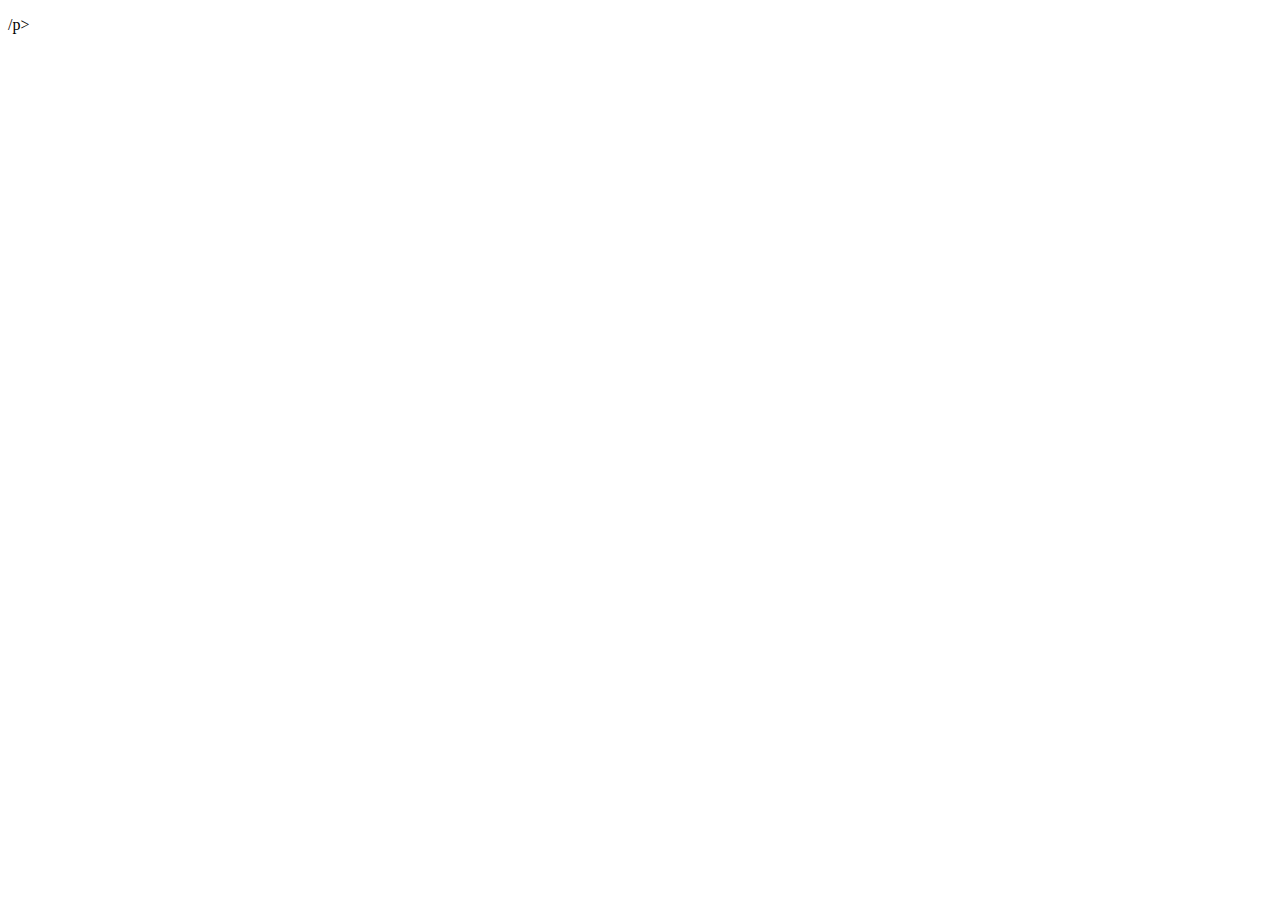
==== commit 0d519703: "changes some minor html  Please enter the commit message for your changes. Lines starting" ====
--- a/contact_patrick/contact_me.html
+++ b/contact_patrick/contact_me.html
@@ -4,33 +4,13 @@
 	<title>Contact V7</title>
 	<meta charset="UTF-8">
 	<meta name="viewport" content="width=device-width, initial-scale=1">
-<!--===============================================================================================-->
-	<link rel="icon" type="image/png" href="images/icons/favicon.ico"/>
-<!--===============================================================================================-->
-	<link rel="stylesheet" type="text/css" href="vendor/bootstrap/css/bootstrap.min.css">
-<!--===============================================================================================-->
-	<link rel="stylesheet" type="text/css" href="fonts/font-awesome-4.7.0/css/font-awesome.min.css">
-<!--===============================================================================================-->
-	<link rel="stylesheet" type="text/css" href="fonts/Linearicons-Free-v1.0.0/icon-font.min.css">
-<!--===============================================================================================-->
-	<link rel="stylesheet" type="text/css" href="vendor/animate/animate.css">
-<!--===============================================================================================-->
-	<link rel="stylesheet" type="text/css" href="vendor/css-hamburgers/hamburgers.min.css">
-<!--===============================================================================================-->
-	<link rel="stylesheet" type="text/css" href="vendor/animsition/css/animsition.min.css">
-<!--===============================================================================================-->
-	<link rel="stylesheet" type="text/css" href="vendor/select2/select2.min.css">
-<!--===============================================================================================-->
-	<link rel="stylesheet" type="text/css" href="vendor/daterangepicker/daterangepicker.css">
-<!--===============================================================================================-->
-	<link rel="stylesheet" type="text/css" href="css/util.css">
-	<link rel="stylesheet" type="text/css" href="css/main.css">
-<!--===============================================================================================-->
+
 </head>
 <body>
-
-
-	<div class="container-contact100">
+<div class="work-in-progress">
+	<p class="contact-pat">/p>
+</div>
+	<!--<div class="container-contact100">
 		<div class="wrap-contact100">
 			<form class="contact100-form validate-form">
 				<span class="contact100-form-title">
@@ -79,38 +59,5 @@
 				</div>
 			</form>
 		</div>
-	</div>
-
-
-
-	<div id="dropDownSelect1"></div>
-
-<!--===============================================================================================-->
-	<script src="vendor/jquery/jquery-3.2.1.min.js"></script>
-<!--===============================================================================================-->
-	<script src="vendor/animsition/js/animsition.min.js"></script>
-<!--===============================================================================================-->
-	<script src="vendor/bootstrap/js/popper.js"></script>
-	<script src="vendor/bootstrap/js/bootstrap.min.js"></script>
-<!--===============================================================================================-->
-	<script src="vendor/select2/select2.min.js"></script>
-<!--===============================================================================================-->
-	<script src="vendor/daterangepicker/moment.min.js"></script>
-	<script src="vendor/daterangepicker/daterangepicker.js"></script>
-<!--===============================================================================================-->
-	<script src="vendor/countdowntime/countdowntime.js"></script>
-<!--===============================================================================================-->
-	<script src="js/main.js"></script>
-
-<!-- Global site tag (gtag.js) - Google Analytics -->
-<script async src="https://www.googletagmanager.com/gtag/js?id=UA-23581568-13"></script>
-<script>
-  window.dataLayer = window.dataLayer || [];
-  function gtag(){dataLayer.push(arguments);}
-  gtag('js', new Date());
-
-  gtag('config', 'UA-23581568-13');
-</script>
-
-</body>
+	</div> -->
 </html>
